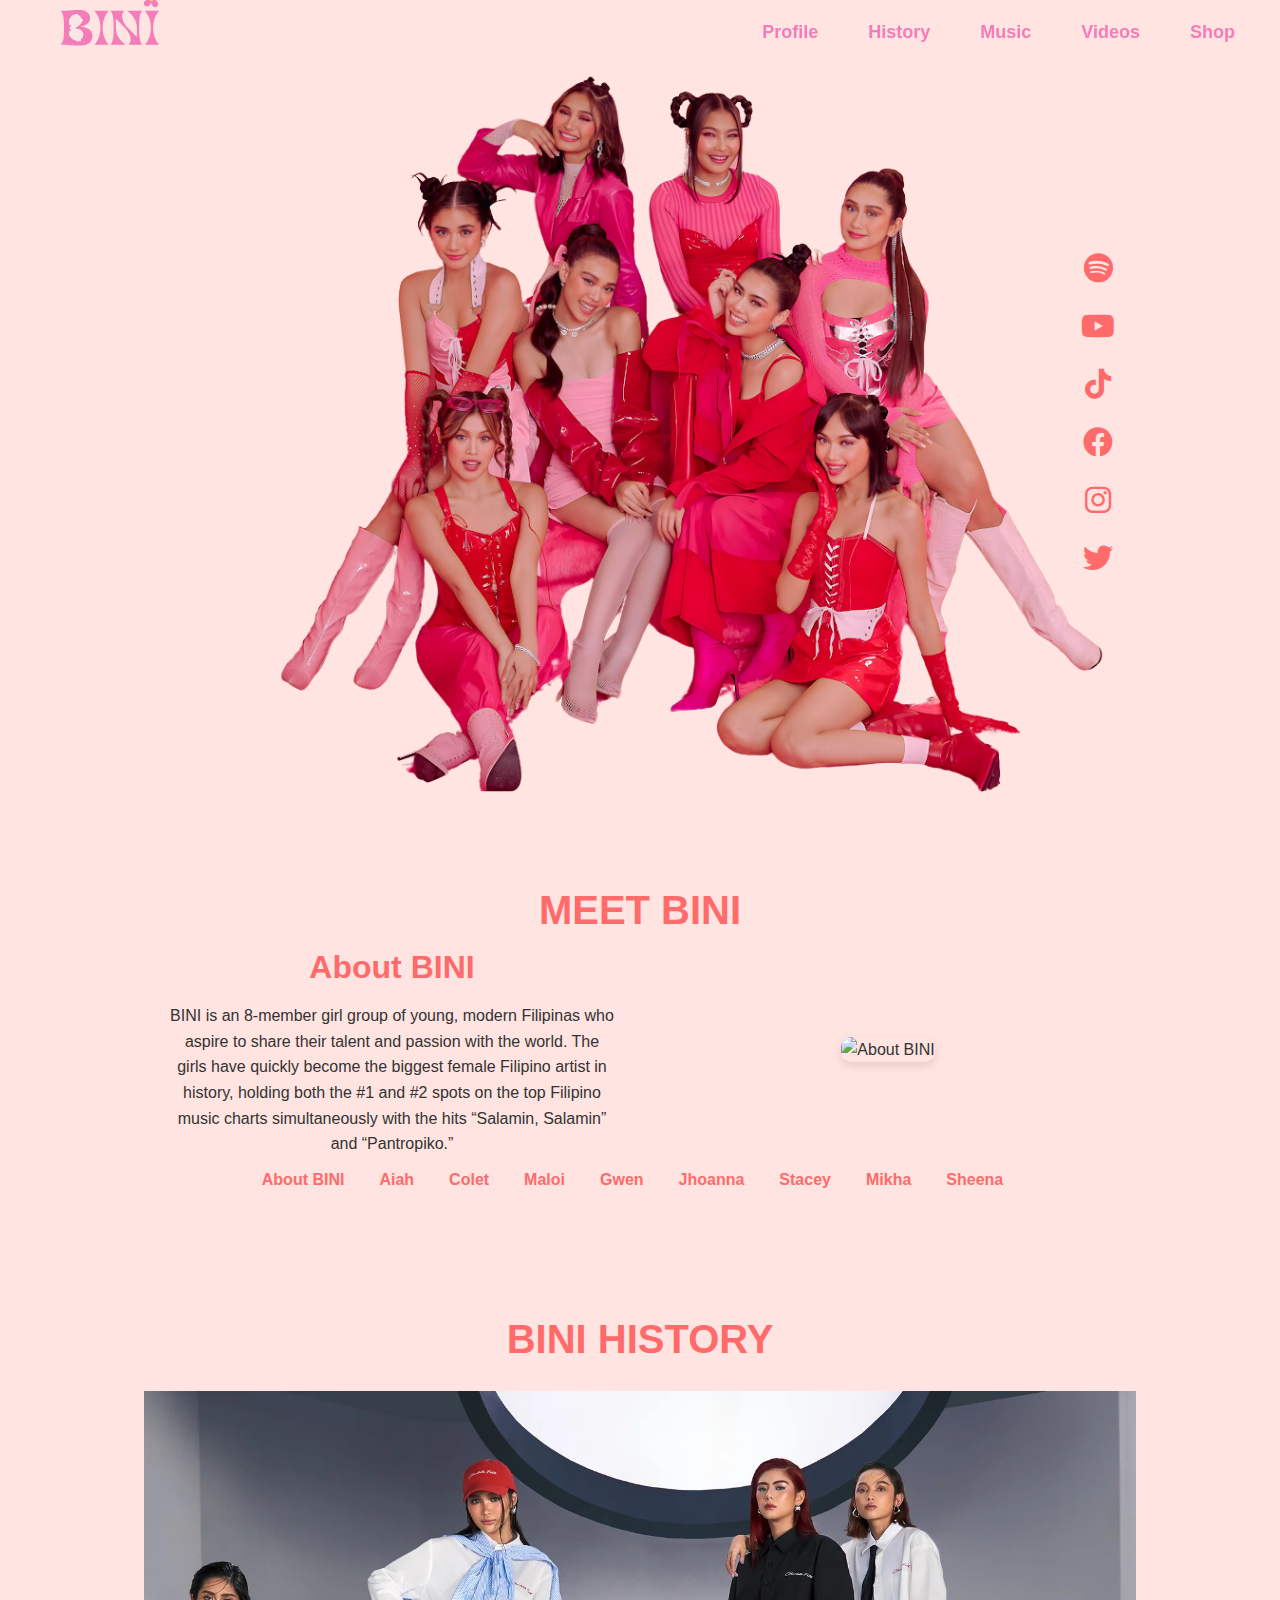
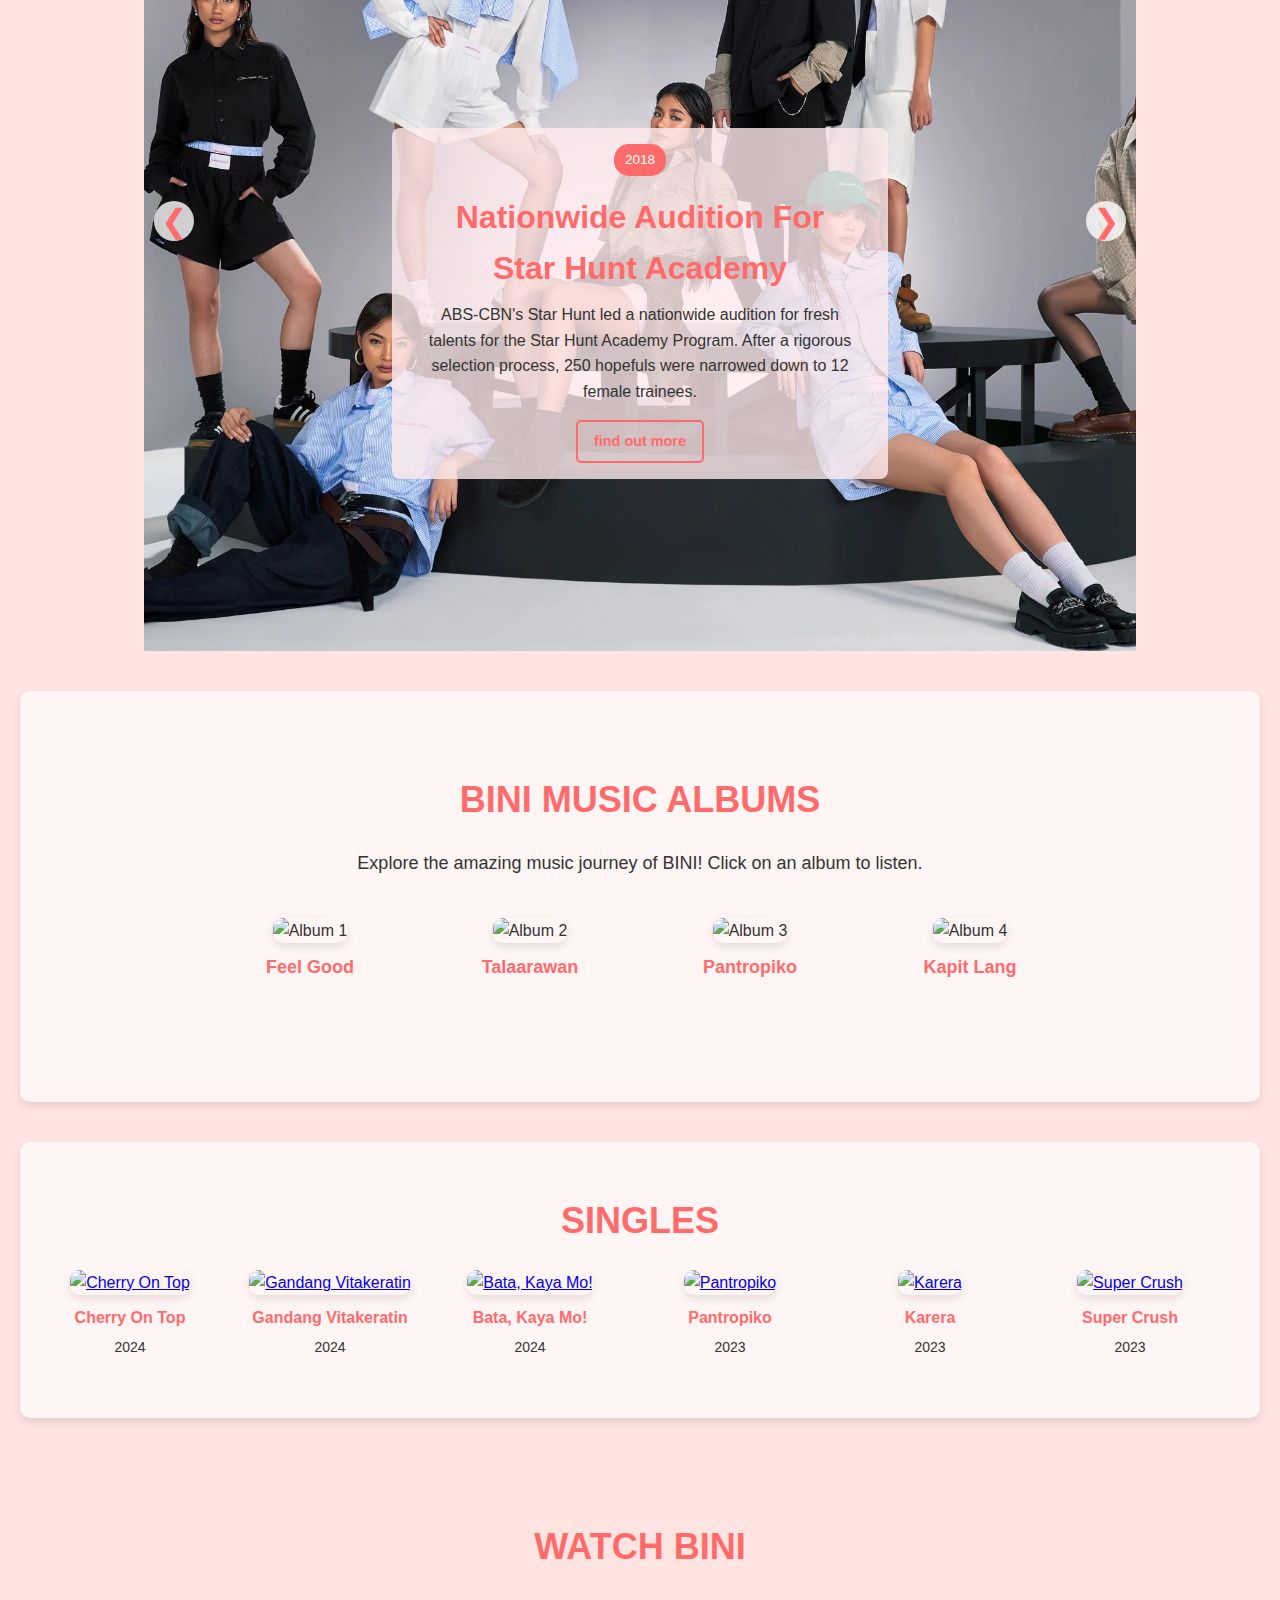
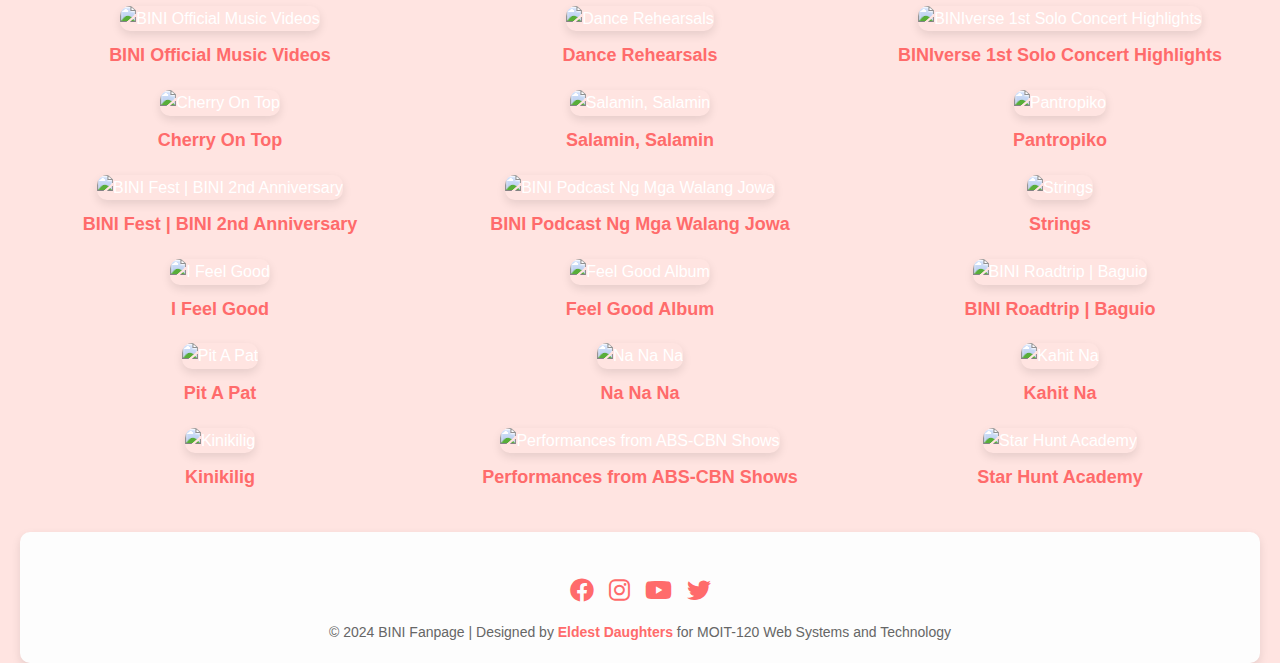
==== index.html @ 27300c8e "videos added back" ====
<!DOCTYPE html>
<html lang="en">
<head>
    <meta charset="UTF-8">
    <meta name="viewport" content="width=device-width, initial-scale=1.0">
    <title>BINI Fanpage</title>

    <!-- Links to stylesheets and icons -->
    <!--<link rel="stylesheet" href="https://stackpath.bootstrapcdn.com/bootstrap/4.3.1/css/bootstrap.min.css" integrity="sha384-ggOyR0iXCbMQv3Xipma34MD+dH/1fQ784/j6cY/iJTQUOhcWr7x9JvoRxT2MZw1T" crossorigin="anonymous">-->
    <link rel="stylesheet" href="css/album.css">
    <link rel="stylesheet" href="css/footer.css">
    <link rel="stylesheet" href="css/hero.css">
    <link rel="stylesheet" href="css/history.css">
    <link rel="stylesheet" href="css/member.css">
    <link rel="stylesheet" href="css/navbar.css">
    <link rel="stylesheet" href="css/singles.css">
    <link rel="stylesheet" href="css/style.css">
    <link rel="stylesheet" href="css/videos.css">
    <link rel="stylesheet" href="https://cdnjs.cloudflare.com/ajax/libs/font-awesome/6.0.0-beta3/css/all.min.css">
    <link href="https://fonts.googleapis.com/css2?family=Poppins:wght@300;400;600&display=swap" rel="stylesheet" />
    <link rel="icon" href="Images/Flower_Icon.svg" type="image/svg+xml">

</head>
<body>
    <header>
        <nav class="navbar navbar-expand-lg navbar-light fixed-top custom-navbar">
            <div class="container-fluid align-items-center justify-content-between">
                <a class="navbar-brand" href="#">
                    <img src="Images/BINI_Logo.svg" alt="BINI Logo" class="nav-logo">
                </a>
                <button class="navbar-toggler" type="button" data-bs-toggle="collapse" data-bs-target="#navbarNav" aria-controls="navbarNav" aria-expanded="false" aria-label="Toggle navigation">
                    <span class="navbar-toggler-icon"></span>
                </button>
                <div class="collapse navbar-collapse" id="navbarNav">
                    <ul class="navbar-nav mx-auto">
                        <li class="nav-item">
                            <a class="nav-link" href="#profile">Profile</a>
                        </li>
                        <li class="nav-item">
                          <a class="nav-link" href="#history">History</a>
                      </li>
                        <li class="nav-item">
                            <a class="nav-link" href="#music">Music</a>
                        </li>
                        <li class="nav-item">
                            <a class="nav-link" href="#watch-bini">Videos</a>
                        </li>
                        <li class="nav-item">
                            <a class="nav-link" href="https://store.abs-cbn.com/" target="_blank">Shop</a>
                        </li>
                    </ul>
                </div>
            </div>
        </nav>
    </header>
    
     <!-- Landing page with pictures and social media -->
    <div class="container-fluid hero bg-light text-center py-5">
    <div class="row align-items-center">
        <!-- Image Container -->
        <div class="col-12 col-md-6 mb-4 mb-md-0">
            <div class="image-container">
                <img src="Images/BINI_Group_Pic.svg" alt="BINI Group Image" class="img-fluid group-image" loading="lazy">
            </div>
        </div>

        <!-- Social Media Icons -->
        <div class="col-12 col-md-6">
            <div class="social-icons d-flex flex-wrap justify-content-center gap-3">
                <a href="https://open.spotify.com/artist/7tNO3vJC9zlHy2IJOx34ga" class="icon" target="_blank">
                    <i class="fab fa-spotify fs-3"></i>
                </a>
                <a href="https://www.youtube.com/channel/UCtOcDBKgyr-f50SgbMErFkQ" class="icon" target="_blank">
                    <i class="fab fa-youtube fs-3"></i>
                </a>
                <a href="https://www.tiktok.com/@bini_ph" class="icon" target="_blank">
                    <i class="fab fa-tiktok fs-3"></i>
                </a>
                <a href="https://www.facebook.com/BINIph.official/" class="icon" target="_blank">
                    <i class="fab fa-facebook fs-3"></i>
                </a>
                <a href="https://www.instagram.com/bini_ph" class="icon" target="_blank">
                    <i class="fab fa-instagram fs-3"></i>
                </a>
                <a href="https://x.com/BINI_ph" class="icon" target="_blank">
                    <i class="fab fa-twitter fs-3"></i>
                </a>
            </div>
        </div>
    </div>
</div>

<div class="section-box" id="profile">
  <div class="section-heading">
    MEET BINI</title>
  </div>
    <div class="carousel">
      <button class="carousel-arrow left-arrow" onclick="prevMember()">&#9664;</button>
      
      <!-- Left Section with Text Content for Each Member -->
      <div class="left">
        <div class="left-item active">
          <div class="title">About BINI</div>
          <div class="text">BINI is an 8-member girl group of young, modern Filipinas who aspire to share their talent and passion with the world. The girls have quickly become the biggest female Filipino artist in history,  holding both the #1 and #2 spots on the top Filipino music charts simultaneously with the hits “Salamin, Salamin” and “Pantropiko.”</div>
        </div>
        <div class="left-item">
          <div class="title">BINI AIAH</div>
          <div class="text">
            <strong>Full Name:</strong> Maraiah Queen Arceta<br>
            <strong>Date of Birth:</strong> January 27, 2001<br>
            <strong>Position:</strong> Main Rapper, Sub-Vocalist, Visual<br>
            <strong>Hometown:</strong> Lapu-Lapu City, Cebu<br>
            <strong>Zodiac Sign:</strong> Aquarius
          </div>
        </div>
        <div class="left-item">
          <div class="title">BINI COLET</div>
          <div class="text">
            <strong>Full Name:</strong> Ma. Nicolette Floresnos Vergara<br>
            <strong>Date of Birth:</strong> September 14, 2001<br>
            <strong>Position:</strong> Main Vocalist, Lead Dancer, Lead Rapper<br>
            <strong>Hometown:</strong> Tagbilaran City, Bohol<br>
            <strong>Zodiac Sign:</strong> Virgo
          </div>
        </div>
        <div class="left-item">
          <div class="title">BINI MALOI</div>
          <div class="text">
            <strong>Full Name:</strong> Mary Loi Yves Kipte Ricalde<br>
            <strong>Date of Birth:</strong> May 27, 2002<br>
            <strong>Position:</strong> Main Vocalist<br>
            <strong>Hometown:</strong> General Trias City, Cavite<br>
            <strong>Zodiac Sign:</strong> Gemini
          </div>
        </div>
        <div class="left-item">
          <div class="title">BINI GWEN</div>
          <div class="text">
            <strong>Full Name:</strong> Gweneth Llaguno Apuli<br>
            <strong>Date of Birth:</strong> June 19, 2003<br>
            <strong>Position:</strong> Lead Vocalist, Lead Rapper<br>
            <strong>Hometown:</strong> Daraga, Albay<br>
            <strong>Zodiac Sign:</strong> Gemini
          </div>
        </div>
        <div class="left-item">
          <div class="title">BINI JHOANNA</div>
          <div class="text">
            <strong>Full Name:</strong> Jhoanna Christine Burgos Robles<br>
            <strong>Date of Birth:</strong> January 26, 2004<br>
            <strong>Position:</strong> Leader, Lead Vocalist, Lead Rapper<br>
            <strong>Hometown:</strong> Calamba, Laguna<br>
            <strong>Zodiac Sign:</strong> Aquarius
          </div>
        </div>
        <div class="left-item">
          <div class="title">BINI STACEY</div>
          <div class="text">
            <strong>Full Name:</strong> Stacey Aubrey Casumpang Sevilleja<br>
            <strong>Date of Birth:</strong> July 13, 2003<br>
            <strong>Position:</strong> Main Rapper, Lead Dancer<br>
            <strong>Hometown:</strong> Bagbag, Nueva Vizcaya<br>
            <strong>Zodiac Sign:</strong> Cancer
          </div>
        </div>
        <div class="left-item">
          <div class="title">BINI MIKHA</div>
          <div class="text">
            <strong>Full Name:</strong> Mikhaela Janna Jimenea Lim<br>
            <strong>Date of Birth:</strong> November 8, 2003<br>
            <strong>Position:</strong> Main Rapper, Lead Dancer, Visual<br>
            <strong>Hometown:</strong> Cebu City<br>
            <strong>Zodiac Sign:</strong> Scorpio
          </div>
        </div>
        <div class="left-item">
          <div class="title">BINI SHEENA</div>
          <div class="text">
            <strong>Full Name:</strong> Sheena Mae Manuel Catacutan<br>
            <strong>Date of Birth:</strong> May 9, 2004<br>
            <strong>Position:</strong> Main Dancer, Youngest<br>
            <strong>Hometown:</strong> Santiago City, Isabela<br>
            <strong>Zodiac Sign:</strong> Taurus
          </div>
        </div>
      </div>

      <!-- Right Section with Image Content for Each Member -->
      <div class="right">
        <div class="item active"><img src="Images/bini_feel_good_album_cover.svg" alt="About BINI" loading="lazy"/></div>
        <div class="item"><img src="Images/Aiah.svg" alt="BINI Aiah" loading="lazy"/></div>
        <div class="item"><img src="Images/Colet.svg" alt="BINI Colet" loading="lazy"/></div>
        <div class="item"><img src="Images/Maloi.svg" alt="BINI Maloi" loading="lazy"/></div>
        <div class="item"><img src="Images/Gwen.svg" alt="BINI Gwen" loading="lazy"/></div>
        <div class="item"><img src="Images/Jhoanna.svg" alt="BINI Jhoanna" loading="lazy"/></div>
        <div class="item"><img src="Images/Stacey.svg" alt="BINI Stacey" loading="lazy"/></div>
        <div class="item"><img src="Images/Mikha.svg" alt="BINI Mikha" loading="lazy"/></div>
        <div class="item"><img src="Images/Sheena.svg" alt="BINI Sheena" loading="lazy"/></div>
      </div>
      
      <button class="carousel-arrow right-arrow" onclick="nextMember()">&#9654;</button>
    </div>

    <!-- Navigation Links for Quick Member Access -->
    <div class="member-links">
      <a href="#about-bini" onclick="showMember(0)">About BINI</a>
      <a href="#aiah" onclick="showMember(1)">Aiah</a>
      <a href="#colet" onclick="showMember(2)">Colet</a>
      <a href="#maloi" onclick="showMember(3)">Maloi</a>
      <a href="#gwen" onclick="showMember(4)">Gwen</a>
      <a href="#jhoanna" onclick="showMember(5)">Jhoanna</a>
      <a href="#stacey" onclick="showMember(6)">Stacey</a>
      <a href="#mikha" onclick="showMember(7)">Mikha</a>
      <a href="#sheena" onclick="showMember(8)">Sheena</a>
    </div>
  </div>



<section class="history-carousel" id="history">
    <h2 class="section-heading">BINI History</h2>
    <div class="carousel">
    <button class="carousel-arrow carousel-arrow--left" onclick="prevSlide()">&#10094;</button>
    <div class="slides">
      <!-- Event 1 -->
      <article class="main-post">
        <div class="main-post__image">
          <img src="Images/bini-full-charlotte-magazine.jpg" alt="Nationwide Audition For Star Hunt Academy" loading="lazy" />
        </div>
        <div class="main-post__content">
          <div class="main-post__tag-wrapper">
            <span class="main-post__tag">2018</span>
          </div>
          <h1 class="main-post__title">Nationwide Audition For Star Hunt Academy</h1>
          <p>ABS-CBN's Star Hunt led a nationwide audition for fresh talents for the Star Hunt Academy Program. After a rigorous selection process, 250 hopefuls were narrowed down to 12 female trainees.</p>
          <a class="main-post__link" href="https://www.abs-cbn.com/newsroom/news-releases/2018/8/19/star-hunt-follows-stories-and-journeys-of-filipi?lang=en" target="_blank">find out more</a>
        </div>
      </article>
      
      <!-- Event 2 -->
      <article class="main-post">
        <div class="main-post__image">
          <img src="Images/bini-full-black shirt-white bg.jfif" alt="Introduced As Star Hunt Academy Girl Trainees" loading="lazy" />
        </div>
        <div class="main-post__content">
          <div class="main-post__tag-wrapper">
            <span class="main-post__tag">August 2019</span>
          </div>
          <h1 class="main-post__title">Introduced As Star Hunt Academy Girl Trainees</h1>
          <p>BINI debuted with eight members selected from the initial Star Hunt Academy trainees.</p>
          <a class="main-post__link" href="https://x.com/starhuntacademy/status/1159717361361936384" target="_blank">find out more</a>
        </div>
      </article>
  
      <!-- Event 3 -->
      <article class="main-post">
        <div class="main-post__image">
          <img src="Images/bini-picture-6.jfif" alt="Training" loading="lazy" />
        </div>
        <div class="main-post__content">
          <div class="main-post__tag-wrapper">
            <span class="main-post__tag">August 2019 - October 2020</span>
          </div>
          <h1 class="main-post__title">Training</h1>
          <p>The girls underwent intensive training under Kitchy Molina and South Korean coaches from MU Doctor Academy.</p>
        </div>
      </article>
  
      <!-- Event 4 -->
      <article class="main-post">
        <div class="main-post__image">
          <img src="Images/bini-picture-12.jfif" alt="BINI Lineup Announced" loading="lazy" />
        </div>
        <div class="main-post__content">
          <div class="main-post__tag-wrapper">
            <span class="main-post__tag">October 22, 2020</span>
          </div>
          <h1 class="main-post__title">BINI Lineup Announced</h1>
          <p>Director Lauren Dyogi revealed the final BINI lineup, sharing their journey to the debut lineup.</p>
          <a class="main-post__link" href="https://www.cosmo.ph/entertainment/timeline-of-bini-rise-to-stardom-a6906-20240703-lfrm" target="_blank">find out more</a>
        </div>
      </article>
  
      <!-- Event 5 -->
      <article class="main-post">
        <div class="main-post__image">
          <img src="Images/bini-picture-9-baby-bini.png" alt="Pre-Debut Single 'Da Coconut Nut'" loading="lazy" />
        </div>
        <div class="main-post__content">
          <div class="main-post__tag-wrapper">
            <span class="main-post__tag">November 2020</span>
          </div>
          <h1 class="main-post__title">Pre-Debut Single "Da Coconut Nut"</h1>
          <p>BINI released "Da Coconut Nut" and had a live performance on "It's Showtime," signing with Star Magic shortly after.</p>
          <a class="main-post__link" href="https://www.youtube.com/watch?v=kTu-Vz95EvQ" target="_blank">find out more</a>
        </div>
      </article>
  
      <!-- Event 6 -->
      <article class="main-post">
        <div class="main-post__image">
          <img src="Images/bini-picture-4.jfif" alt="Official Debut Single 'Born To Win'" loading="lazy" />
        </div>
        <div class="main-post__content">
          <div class="main-post__tag-wrapper">
            <span class="main-post__tag">June 4, 2021</span>
          </div>
          <h1 class="main-post__title">Official Debut Single "Born To Win"</h1>
          <p>BINI released their debut single "Born to Win," making a bold entrance in Francis Libiran designs.</p>
          <a class="main-post__link" href="https://www.youtube.com/watch?v=lR1oFiwfB5M" target="_blank">find out more</a>
        </div>
      </article>
  
      <!-- Event 7 -->
      <article class="main-post">
        <div class="main-post__image">
          <img src="Images/bini-full-cherry-zoom-out.jfif" alt="'Pantropiko' and P-Pop Success" loading="lazy" />
        </div>
        <div class="main-post__content">
          <div class="main-post__tag-wrapper">
            <span class="main-post__tag">March 8, 2024</span>
          </div>
          <h1 class="main-post__title">"Pantropiko" and P-Pop Success</h1>
          <p>"Pantropiko" became a viral hit, reaching 3 million streams and positioning BINI as a leading P-Pop group.</p>
          <a class="main-post__link" href="https://www.cosmo.ph/entertainment/bini-p-pop-girl-group-a5322-20240307-lfrm2" target="_blank">find out more</a>
        </div>
      </article>
  
      <!-- Event 8 -->
      <article class="main-post">
        <div class="main-post__image">
          <img src="Images/bini-picture-8-penshoppe.png" alt="Brand Partnerships" loading="lazy" />
        </div>
        <div class="main-post__content">
          <div class="main-post__tag-wrapper">
            <span class="main-post__tag">2024</span>
          </div>
          <h1 class="main-post__title">Brand Partnerships</h1>
          <p>BINI became ambassadors for Samsung's Galaxy A series and collaborated with brands like Jollibee, Modess, Ponds, Puregold, Penshoppe, and Shopee.</p>
          <a class="main-post__link" href="https://youtu.be/vtYc6mUQC6o" target="_blank">find out more</a>
        </div>
      </article>
    </div>
    <button class="carousel-arrow carousel-arrow--right" onclick="nextSlide()">&#10095;</button>
  </div>


<!-- Music Frame Section -->
<section id="music" class="music-frame">
    <div class="music-header">
        <h2>BINI Music Albums</h2>
        <p>Explore the amazing music journey of BINI! Click on an album to listen.</p>
    </div>

    <!-- Albums Display -->
    <div class="album-gallery">
        <a href="https://open.spotify.com/album/7H64wogfyQUcRqFZFbMV9S?si=XBHKr5X7TJySt-esTs_ybQ" target="_blank">
            <img src="Images/bini_feel_good_album_cover.svg" alt="Album 1" class="album-cover" loading="lazy">
            <p>Feel Good</p>
        </a>
        <a href="https://open.spotify.com/album/2eT1XApzS0GmkJLMlCBdVv?si=ZTtovYEVQUGFD3GXL98uHQ" target="_blank">
            <img src="Images/bini_talaarawan_album_cover.svg" alt="Album 2" class="album-cover" loading="lazy">
            <p>Talaarawan</p>
        </a>
        <a href="https://open.spotify.com/album/3NYOeU6Uwj2FP1Zz1rWVz8?si=H5vYePagRoCsbacdtQFJMw" target="_blank">
            <img src="Images/bini_pantropiko_album_cover.svg" alt="Album 3" class="album-cover" loading="lazy">
            <p>Pantropiko</p>
        </a>
        <a href="https://open.spotify.com/album/43WZS9p6EJQDLpID0cTNRN?si=zwtNV3rxT1u8XaoWDcMekw" target="_blank">
            <img src="Images/bini_kapit_lang_album_cover.svg" alt="Album 4" class="album-cover" loading="lazy">
            <p>Kapit Lang</p>
        </a>
    </div>
</section>

<!-- Scrollable Singles Section -->
<section class="singles-frame">
    <h2>Singles</h2>
    <div class="singles-gallery">
        <div class="single">
            <a href="https://open.spotify.com/track/6EpoDm2IoOkTfcPkNwhf07?si=4b59a87fb43f46e5" target="_blank">
                <img src="Images/bini_cherry_on_top_single_cover.svg" alt="Cherry On Top" loading="lazy">
            </a>
            <p>Cherry On Top</p>
            <span>2024</span>
        </div>
        <div class="single">
            <a href="https://open.spotify.com/track/5tQvi25iQvL5Raxg4rkdEN?si=7d2f472af6114b3c" target="_blank">
                <img src="Images/bini_gandang_vitakeratin_single_cover.svg" alt="Gandang Vitakeratin" loading="lazy">
            </a>
            <p>Gandang Vitakeratin</p>
            <span>2024</span>
        </div>
        <div class="single">
            <a href="https://open.spotify.com/track/0pxEX9Q7eO5BcQQjoNRYz0?si=000cd3b6962f4c56" target="_blank">
                <img src="Images/bini_bata_kaya_mo_single_cover.svg" alt="Bata, Kaya Mo!" loading="lazy">
            </a>
            <p>Bata, Kaya Mo!</p>
            <span>2024</span>
        </div>
        <div class="single">
            <a href="https://open.spotify.com/track/6Csrqur3IfnVp0EtHskjMw?si=b9441f08ddcb4ca4" target="_blank">
                <img src="Images/bini_pantropiko_album_cover.svg" alt="Pantropiko" loading="lazy">
            </a>
            <p>Pantropiko</p>
            <span>2023</span>
        </div>
        <div class="single">
            <a href="https://open.spotify.com/track/6xfsvHFXr8GgRzaFAkmjAY?si=8283faf36d8a460a" target="_blank">
                <img src="Images/bini_karera_single_cover.svg" alt="Karera" loading="lazy">
            </a>
            <p>Karera</p>
            <span>2023</span>
        </div>
        <div class="single">
            <a href="https://open.spotify.com/track/56wTbR92GiVk86sH3KWR34?si=c93b435cd0a6427c" target="_blank">
                <img src="Images/bini_super_crush_single_cover.svg" alt="Super Crush" loading="lazy">
            </a>
            <p>Super Crush</p>
            <span>2023</span>
        </div>
        <div class="single">
            <a href="https://open.spotify.com/track/4ugPBlOXJtKOkOxQRQpUVE?si=02bd02c69c994a96" target="_blank">
                <img src="Images/bini_i_feel_good_single_cover.svg" alt="I Feel Good" loading="lazy">
            </a>
            <p>I Feel Good</p>
            <span>2022</span>
        </div>
        <div class="single">
            <a href="https://open.spotify.com/track/580EzR9sfqKVUTRGAcPzcN?si=f7ce7aae3d0c4426" target="_blank">
                <img src="Images/bini_made_for_all_single_cover.svg" alt="Made for All" loading="lazy">
            </a>
            <p>Made for All</p>
            <span>2022</span>
        </div>
        <div class="single">
            <a href="https://open.spotify.com/track/51hPr73ZZSP9Wfki09vyOI?si=3c9bccc3495f41ce" target="_blank">
                <img src="Images/bini_love_yourself_single_cover.svg" alt="Love Yourself" loading="lazy">
            </a>
            <p>Love Yourself</p>
            <span>2022</span>
        </div>
        <div class="single">
            <a href="https://open.spotify.com/track/5YV9UyeC3dMV4kuRiTMGJs?si=9d2978be50454bc1" target="_blank">
                <img src="Images/bini_lagi_single_cover.svg" alt="Lagi" loading="lazy">
            </a>
            <p>Lagi</p>
            <span>2022</span>
        </div>
        <div class="single">
            <a href="https://open.spotify.com/track/0oSyeQT1PrwyPreTBq2dDN?si=d9ee87784384477c" target="_blank">
                <img src="Images/bini_da_coconut_nut_single_cover.svg" alt="Da Coconut Nut" loading="lazy">
            </a>
            <p>Da Coconut Nut</p>
            <span>2022</span>
        </div>
        <div class="single">
            <a href="https://open.spotify.com/track/5ZzJXBVQCTolSrzUdPJduW?si=d485325c5b7a4744" target="_blank">
                <img src="Images/bini_born_to_win_single_cover.svg" alt="Born To Win" loading="lazy">
            </a>
            <p>Born To Win</p>
            <span>2022</span>
        </div>
        <div class="single">
            <a href="https://open.spotify.com/track/47FtbLmQPMVEGbmKTmNnbb?si=99db5261b5b04fcb" target="_blank">
                <img src="Images/bini_kapit_lang_single_cover.svg" alt="Kapit Lang" loading="lazy">
            </a>
            <p>Kapit Lang</p>
            <span>2022</span>
        </div>
        <div class="single">
            <a href="https://open.spotify.com/track/4XQV9Qs6N1sjfOq83IhILo?si=a2ea59d55e1b4c7b" target="_blank">
                <img src="Images/bini_golden_arrow_single_cover.svg" alt="Golden Arrow" loading="lazy">
            </a>
            <p>Golden Arrow</p>
            <span>2022</span>
        </div>
        <div class="single">
            <a href="https://open.spotify.com/track/5uo819IFkx2XeL5cLNhfsU?si=3e179dbeac104353" target="_blank">
                <img src="Images/bini_pit_a_pat_single_cover.svg" alt="Pit A Pat" loading="lazy">
            </a>
            <p>Pit A Pat</p>
            <span>2022</span>
        </div>
        <div class="single">
            <a href="https://open.spotify.com/track/4J20QVGtdAAOYMpb8iY2GG?si=af9aac66e96d44fc" target="_blank">
                <img src="Images/bini_strings_single_cover.svg" alt="Strings" loading="lazy">
            </a>
            <p>Strings</p>
            <span>2022</span>
        </div>
    </div>
</section>


<!-- Watch BINI Section -->
<section id="watch-bini" class="watch-bini">
  <h2>Watch BINI</h2>
  <div class="playlist-container">

      <!-- Video 1 -->
      <div class="playlist-item" data-src="https://www.youtube.com/embed/videoseries?list=PL3_2Aib0pKCD_HCc1li7gSSbRI24CaQdA">
          <img src="https://img.youtube.com/vi/someVideoId1/hqdefault.jpg" alt="BINI Official Music Videos" class="video-thumbnail">
          <p>BINI Official Music Videos</p>
      </div>

      <!-- Video 2 -->
      <div class="playlist-item" data-src="https://www.youtube.com/embed/videoseries?list=PL3_2Aib0pKCCD5kvPWN136vSJmH63xLmi">
          <img src="https://img.youtube.com/vi/someVideoId2/hqdefault.jpg" alt="Dance Rehearsals" class="video-thumbnail">
          <p>Dance Rehearsals</p>
      </div>

      <!-- Video 3 -->
      <div class="playlist-item" data-src="https://www.youtube.com/embed/videoseries?list=PL3_2Aib0pKCBmCmbOjghy-E70_LbpGUtv">
          <img src="https://img.youtube.com/vi/someVideoId3/hqdefault.jpg" alt="BINIverse 1st Solo Concert Highlights" class="video-thumbnail">
          <p>BINIverse 1st Solo Concert Highlights</p>
      </div>

      <!-- Video 4 -->
      <div class="playlist-item" data-src="https://www.youtube.com/embed/videoseries?list=PL3_2Aib0pKCCvp_dcNn2PcRmbzg5tp14l">
          <img src="https://img.youtube.com/vi/someVideoId4/hqdefault.jpg" alt="Cherry On Top" class="video-thumbnail">
          <p>Cherry On Top</p>
      </div>

      <!-- Video 5 -->
      <div class="playlist-item" data-src="https://www.youtube.com/embed/videoseries?list=PL3_2Aib0pKCAQ91z3VX-Zhfh4TM53xODe">
          <img src="https://img.youtube.com/vi/someVideoId5/hqdefault.jpg" alt="Salamin, Salamin" class="video-thumbnail">
          <p>Salamin, Salamin</p>
      </div>

      <!-- Video 6 -->
      <div class="playlist-item" data-src="https://www.youtube.com/embed/videoseries?list=PL3_2Aib0pKCB38lM6UlKhtFcA6ItQckje">
          <img src="https://img.youtube.com/vi/someVideoId6/hqdefault.jpg" alt="Pantropiko" class="video-thumbnail">
          <p>Pantropiko</p>
      </div>

      <!-- Video 7 -->
      <div class="playlist-item" data-src="https://www.youtube.com/embed/videoseries?list=PL3_2Aib0pKCAxDfSX1eGr9cOGs904I17V">
          <img src="https://img.youtube.com/vi/someVideoId7/hqdefault.jpg" alt="BINI Fest | BINI 2nd Anniversary" class="video-thumbnail">
          <p>BINI Fest | BINI 2nd Anniversary</p>
      </div>

      <!-- Video 8 -->
      <div class="playlist-item" data-src="https://www.youtube.com/embed/videoseries?list=PL3_2Aib0pKCD6hLgH8zHBYVUC-Z-8vffS">
          <img src="https://img.youtube.com/vi/someVideoId8/hqdefault.jpg" alt="BINI Podcast Ng Mga Walang Jowa" class="video-thumbnail">
          <p>BINI Podcast Ng Mga Walang Jowa</p>
      </div>

      <!-- Video 9 -->
      <div class="playlist-item" data-src="https://www.youtube.com/embed/videoseries?list=PL3_2Aib0pKCD14xWSSBZ2CGoAu0f_WSBV">
          <img src="https://img.youtube.com/vi/someVideoId9/hqdefault.jpg" alt="Strings" class="video-thumbnail">
          <p>Strings</p>
      </div>

      <!-- Video 10 -->
      <div class="playlist-item" data-src="https://www.youtube.com/embed/videoseries?list=PL3_2Aib0pKCCHowRX8v-uJ_MqKC_8Olhy">
          <img src="https://img.youtube.com/vi/someVideoId10/hqdefault.jpg" alt="I Feel Good" class="video-thumbnail">
          <p>I Feel Good</p>
      </div>

      <!-- Video 11 -->
      <div class="playlist-item" data-src="https://www.youtube.com/embed/videoseries?list=PL3_2Aib0pKCDMh2g06F-8a-NCUuH-J5SX">
          <img src="https://img.youtube.com/vi/someVideoId11/hqdefault.jpg" alt="Feel Good Album" class="video-thumbnail">
          <p>Feel Good Album</p>
      </div>

      <!-- Video 12 -->
      <div class="playlist-item" data-src="https://www.youtube.com/embed/videoseries?list=PL3_2Aib0pKCAYHXeZ4Qph2-ftz1U9c_0Q">
          <img src="https://img.youtube.com/vi/someVideoId12/hqdefault.jpg" alt="BINI Roadtrip | Baguio" class="video-thumbnail">
          <p>BINI Roadtrip | Baguio</p>
      </div>

      <!-- Video 13 -->
      <div class="playlist-item" data-src="https://www.youtube.com/embed/videoseries?list=PL3_2Aib0pKCC7hwP5TKIlzPf0HgmNYDvn">
          <img src="https://img.youtube.com/vi/someVideoId13/hqdefault.jpg" alt="Pit A Pat" class="video-thumbnail">
          <p>Pit A Pat</p>
      </div>

      <!-- Video 14 -->
      <div class="playlist-item" data-src="https://www.youtube.com/embed/videoseries?list=PL3_2Aib0pKCBsA-C73vTtUIpiKVxdluCs">
          <img src="https://img.youtube.com/vi/someVideoId14/hqdefault.jpg" alt="Na Na Na" class="video-thumbnail">
          <p>Na Na Na</p>
      </div>

      <!-- Video 15 -->
      <div class="playlist-item" data-src="https://www.youtube.com/embed/videoseries?list=PL3_2Aib0pKCAzgjxxhyfxtZUFN4bywUAg">
          <img src="https://img.youtube.com/vi/someVideoId15/hqdefault.jpg" alt="Kahit Na" class="video-thumbnail">
          <p>Kahit Na</p>
      </div>

      <!-- Video 16 -->
      <div class="playlist-item" data-src="https://www.youtube.com/embed/videoseries?list=PL3_2Aib0pKCCS9NnNpnmsLrHOlwhYSJ3v">
          <img src="https://img.youtube.com/vi/someVideoId16/hqdefault.jpg" alt="Kinikilig" class="video-thumbnail">
          <p>Kinikilig</p>
      </div>

      <!-- Video 17 -->
      <div class="playlist-item" data-src="https://www.youtube.com/embed/videoseries?list=PL3_2Aib0pKCAvXfS0HAJFKmzDdqxJD3xu">
          <img src="https://img.youtube.com/vi/someVideoId17/hqdefault.jpg" alt="Performances from ABS-CBN Shows" class="video-thumbnail">
          <p>Performances from ABS-CBN Shows</p>
      </div>

      <!-- Video 18 -->
      <div class="playlist-item" data-src="https://www.youtube.com/embed/videoseries?list=PL3_2Aib0pKCAm5Hhydo_hbLG3LsnFTH2t">
          <img src="https://img.youtube.com/vi/someVideoId18/hqdefault.jpg" alt="Star Hunt Academy" class="video-thumbnail">
          <p>Star Hunt Academy</p>
      </div>

  </div>
</section>



<!-- Footer Section -->
<footer>
    <div class="footer-content">
    </div>
    <ul class="footer-socials">
        <li><a href="https://www.facebook.com/BINIph.official/" target="_blank"><i class="fab fa-facebook"></i></a></li>
        <li><a href="https://www.instagram.com/bini_ph" target="_blank"><i class="fab fa-instagram"></i></a></li>
        <li><a href="https://www.youtube.com/channel/UCtOcDBKgyr-f50SgbMErFkQ" target="_blank"><i class="fab fa-youtube"></i></a></li>
        <li><a href="https://x.com/BINI_ph" target="_blank"><i class="fab fa-twitter"></i></a></li>
    </ul>
    <div class="footer-bottom">
        <p>&copy; 2024 BINI Fanpage | Designed by <strong>Eldest Daughters</strong> for MOIT-120 Web Systems and Technology</p>
    </div>
</footer>

    <!-- Java Script !! -->
    <script src="/js/navbar.js"></script>
    <script src="/js/carousel.js"></script>
    <script src="/js/timeline.js"></script>
    <script src="/js/hide-social-icons.js"></script>
    <script src="/js/videos.js"></script>
    <script src="https://cdn.jsdelivr.net/npm/bootstrap@5.3.0/dist/js/bootstrap.bundle.min.js" integrity="sha384-..."></script>
    <script src="https://cdnjs.cloudflare.com/ajax/libs/gsap/3.9.1/gsap.min.js"></script>
    <script src="https://cdn.jsdelivr.net/npm/@popperjs/core@2.11.6/dist/umd/popper.min.js"></script>
    <script src="https://code.jquery.com/jquery-3.3.1.slim.min.js" integrity="sha384-q8i/X+965DzO0rT7abK41JStQIAqVgRVzpbzo5smXKp4YfRvH+8abtTE1Pi6jizo" crossorigin="anonymous"></script>
    <script src="https://cdn.jsdelivr.net/npm/popper.js@1.14.7/dist/umd/popper.min.js" integrity="sha384-UO2eT0CpHqdSJQ6hJty5KVphtPhzWj9WO1clHTMGa3JDZwrnQq4sF86dIHNDz0W1" crossorigin="anonymous"></script>
    <script src="https://cdn.jsdelivr.net/npm/bootstrap@4.3.1/dist/js/bootstrap.min.js" integrity="sha384-JjSmVgyd0p3pXB1rRibZUAYoIIy6OrQ6VrjIEaFf/nJGzIxFDsf4x0xIM+B07jRM" crossorigin="anonymous"></script>
</body>
</html>
---- css/album.css ----
/* Music Frame Section */

.music-frame {
    padding: 50px 20px;
    background-color: #fff5f5;
    border-radius: 10px;
    text-align: center;
    margin-top: 40px;
    box-shadow: 0 4px 10px rgba(0, 0, 0, 0.1);
}

.music-frame h1 {
    font-size: 36px;
    color: #ff6b6b;
    margin-bottom: 20px;
}

.music-frame p {
    font-size: 18px;
    color: #333;
    margin-bottom: 40px;
}

#music {
  padding-top: 80px; /* Adjust the padding value as needed */
}



/* Album Gallery */
.album-gallery {
    display: flex;
    justify-content: center;
    flex-wrap: wrap;
    gap: 20px;
    margin-bottom: 30px;
}

.album-gallery a {
    text-decoration: none;
    color: #333;
    width: 200px;
}

.album-gallery img {
    width: 200px;
    height: 200px;
    object-fit: cover;
    border-radius: 10px;
    box-shadow: 0 4px 10px rgba(0, 0, 0, 0.1);
    transition: transform 0.3s ease, box-shadow 0.3s ease;
}

.album-gallery img:hover {
    transform: scale(1.05);
    box-shadow: 0 6px 15px rgba(0, 0, 0, 0.2);
}

.album-gallery p {
    margin-top: 10px;
    font-size: 18px;
    font-weight: bold;
    color: #ff6b6b;
}

/* Arrow Button */
.arrow-button {
    margin-top: 20px;
    display: flex;
    justify-content: center;
}

.arrow-button a {
    text-decoration: none;
    color: #ff6b6b;
    font-size: 40px;
    transition: color 0.3s ease;
}

.arrow-button a:hover {
    color: #ff9a9e;
}

/* Singles Frame Section */
.singles-frame {
    padding: 50px 20px;
    background-color: #fff5f5;
    border-radius: 10px;
    text-align: center;
    margin-top: 40px;
    box-shadow: 0 4px 10px rgba(0, 0, 0, 0.1);
}

.singles-frame h2 {
    font-size: 36px;
    color: #ff6b6b;
    margin-bottom: 20px;
}
---- css/footer.css ----
/* Footer*/
/* Footer Styling */
footer {
    background-color: #fdfdfd;
    padding: 20px 50px;
    border-radius: 10px;
    margin-top: 40px;
    box-shadow: 0 4px 10px rgba(0, 0, 0, 0.1);
    display: flex;
    justify-content: center; /* Center content horizontally */
    align-items: center;
    flex-wrap: wrap;
}

/* Footer content */
.footer-content {
    flex-basis: 100%; /* Full width */
    text-align: center; /* Center text content */
    margin-bottom: 20px; /* Add some space below content */
}

/* Social media icons centered */
.footer-socials {
    list-style: none; 
    display: flex;
    justify-content: center; /* Center the icons */
    gap: 15px;
    padding-left: 0; 
    margin: 0; 
}

.footer-socials li {
    display: inline;
}

.footer-socials a {
    color: #ff6b6b;
    font-size: 24px;
    transition: color 0.3s ease;
}

.footer-socials a:hover {
    color: #ff9999;
}

/* Footer bottom section */
.footer-bottom {
    flex-basis: 100%;
    text-align: center;
    padding-top: 10px;
    font-size: 14px;
    color: #666;
}

.footer-bottom strong {
    color: #ff6b6b;
}

/* Responsive Design for footer */
@media (max-width: 768px) {
    footer {
        flex-direction: column;
        align-items: center;
    }

    .footer-content, .footer-socials {
        flex-basis: 100%;
        text-align: center;
    }

    .footer-socials {
        margin-top: 10px;
    }
}


/* Responsive Design for footer */
@media (max-width: 768px) {
    footer {
        flex-direction: column;
    }

    .footer-content, .footer-socials {
        flex-basis: 100%;
        text-align: center;
    }

    .footer-socials {
        justify-content: center; /* Center icons on mobile */
        margin-top: 10px;
    }
}
---- css/hero.css ----
/* Hero Section */
.hero {
    text-align: center;
    margin: 0; 
    position: relative;
    border: none; 
    padding: 0; 
    background: transparent;
    box-shadow: none; 
    overflow: hidden; 
    height: 100%; /* Make the hero section take full height of the viewport */
    margin-bottom: 50px;
    align-items: center; /* Center the image vertically */
    justify-content: center; /* Center the image horizontally */
}

.image-container {
    width: 100%;
    display: flex;
    justify-content: center; /* Center the image */
    align-items: center; /* Vertically center the image if needed */
    margin: 0;
}

/* Adjust the group image positioning */
.group-image {
    width: 100%;
    height: auto;
    max-width: 1200px; /* Optional: Limit the max width if needed */
    margin: 0 auto;
    border-radius: 20px;
}

/* Social Icons - Vertical Positioning for Large Screens */
.social-icons {
    position: absolute;
    top: 50%;
    right: 10px;
    transform: translateY(-50%);
    display: flex;
    flex-direction: column;
    gap: 10px;
}

/* Social Icons Styles */
.social-icons .icon {
    text-decoration: none;
    color: #ff6b6b;
    font-size: 30px;
    transition: color 0.3s ease;
}

.social-icons .icon:hover {
    color: #ff9999;
}

/* Responsive Adjustments */
@media (max-width: 768px) {
    .hero {
        margin-top: 60px; /* Add space after the navigation bar */
    }

    .group-image {
        margin-top: 20px; /* Adjust image spacing after the navigation bar */
    }

    .hero {
        height: auto; /* Allow the hero section to fit content on smaller screens */
        padding-bottom: 20px;
    }

    /* Make Social Icons Horizontal for Smaller Screens */
    .social-icons {
        position: static;
        margin-top: 20px;
        transform: none;
        flex-direction: row;
        justify-content: center;
    }

    /* Reduce Icon Size on Smaller Screens */
    .social-icons .icon {
        font-size: 24px;
        margin: 0 5px;
    }

    /* Hide Social Icons When Scrolling Past Landing Page */
    .social-icons.hide-on-scroll {
        display: none;
    }
}
---- css/history.css ----
/* BINI History Timeline */
/* General styling for the body */
*,
*::before,
*::after {
  box-sizing: border-box;
}

body {
  margin: 0;
  padding: 0;
  font-family: "Poppins", sans-serif;
  overflow-x: hidden;
}
#history {
  padding-top: 40px; 
}

/* Section and carousel container */
.history-carousel {
  position: relative;
  width: 100%;
  height: 100vh;
  color: #fff;
  margin-top: 50px;
  background-color: #ffe4e1; /* Soft pink background */
}

.carousel {
  position: relative;
  width: 100%;
  height: 100%;
  overflow: hidden;
}

/* Section heading */
.section-heading {
  margin-top: 20px; /* Adjust as needed */
  font-size: 2.5rem;
  font-weight: bold;
  color: #ff6b6b; /* Main pink color for text */
  text-align: center;
  text-transform: uppercase;
  z-index: 3;
}

/* Slide container */
.slides {
  display: flex;
  height: 100%;
  transition: transform 0.5s ease;
}

/* Individual slide */
.main-post {
  min-width: 100%;
  height: 100%;
  position: relative;
  display: flex;
  align-items: center;
  justify-content: center;
  color: #fff;
}

.main-post__image {
  width: 100%;
  height: 100%;
}

.main-post__image img {
  width: 100%;
  height: 100%;
  object-fit: cover;
}

/* Content overlay on top of the image */
.main-post__content {
  position: absolute;
  bottom: 20%;
  left: 50%;
  transform: translateX(-50%);
  background: rgba(255, 235, 238, 0.8); /* Light pink overlay */
  padding: 1rem 2rem;
  border-radius: 8px;
  text-align: center;
  max-width: 90%;
}

.main-post__tag-wrapper {
  margin-bottom: 0.5rem;
}

.main-post__tag {
  display: inline-block;
  background: #ff6b6b; /* Main pink for tag background */
  color: #fff;
  padding: 0.3rem 0.7rem;
  font-size: 0.85rem;
  border-radius: 15px;
}

.main-post__title {
  font-size: 2rem;
  font-weight: 700;
  margin: 1rem 0 0.5rem;
  color: #ff6b6b; /* Main pink for title */
}

.main-post__content p {
  color: #333; /* Darker text color for readability */
  font-size: 1rem;
  margin-bottom: 1rem;
  line-height: 1.6;
}

.main-post__link {
  display: inline-block;
  color: #ff6b6b; /* Pink border and text */
  text-decoration: none;
  font-weight: bold;
  font-size: 0.9rem;
  padding: 0.5rem 1rem;
  border: 2px solid #ff6b6b;
  border-radius: 5px;
  transition: background 0.3s ease, color 0.3s ease;
}

.main-post__link:hover {
  background: #ff6b6b; /* Pink background on hover */
  color: #fff; /* White text on hover */
}

/* Scrollbar styling (for better aesthetics, if needed) */
.slides::-webkit-scrollbar {
  height: 8px;
}

.slides::-webkit-scrollbar-thumb {
  background: #ff6b6b; /* Main pink scrollbar */
  border-radius: 10px;
}

.slides::-webkit-scrollbar-track {
  background: #f1f1f1;
}

/* Arrow styles */
.carousel-arrow {
  position: absolute;
  top: 50%;
  transform: translateY(-50%);
  font-size: 2rem;
  color: #fff;
  background: rgba(255, 107, 107, 0.7); /* Transparent pink for arrows */
  border: none;
  padding: 0.5rem;
  cursor: pointer;
  z-index: 2;
  width: 40px;
  height: 40px;
  display: flex;
  align-items: center;
  justify-content: center;
  transition: background 0.3s ease;
}

.carousel-arrow:hover {
  background: #ff6b6b; /* Solid pink on hover */
}

.carousel-arrow--left {
  left: 10px;
}

.carousel-arrow--right {
  right: 10px;
}
---- css/member.css ----
/* General styling */
body {
    font-family: 'Poppins', sans-serif;
    background: #ffe4e1;
    margin: 0;
    display: flex;
    flex-direction: column;
    align-items: center;
  }

  .section {
    margin-top: 50px; /* Adjust value for desired spacing */
  }

  #profile {
    padding-top: 100px; /* Adjust the padding value as needed */
    margin-top: -100px; /* This prevents the navbar from overlapping the section content */
}

  
  .center {
    width: 100%;
    text-align: center;
    padding: 20px;
  }
  
  /* Title styling */
  .top {
    font-size: 2.5rem;
    color: #ff6b6b;
    padding: 20px;
    margin-bottom: 30px;
    font-weight: bold;
  }

   
  /* Carousel container for desktop */
  .carousel {
    display: flex;
    justify-content: center;
    align-items: center;
    position: relative;
    width: 80%;
    max-width: 1300px;
    margin: 0 auto;
  }
  
  /* Left and Right Sections */
  .left, .right {
    flex: 1;
    display: flex;
    flex-direction: column;
    align-items: center;
  }
  
  /* Left item (text content for each member) */
  .left-item, .item {
    display: none;
    flex-direction: column;
    align-items: center;
  }
  
  /* Active state for showing current content */
  .left-item.active, .item.active {
    display: flex;
  }
  
  /* Title and description styles within left section */
  .title {
    font-size: 2rem;
    color: #ff6b6b;
    margin-bottom: 10px;
    font-weight: bold;
  }
  
  .text {
    font-size: 1rem;
    color: #333;
    text-align: center;
    max-width: 90%;
    line-height: 1.6;
  }
  
  /* Right section image styling */
  .right .item img {
    width: 100%;
    max-width: 350px;
    border-radius: 10px;
    box-shadow: 0 4px 10px rgba(0, 0, 0, 0.1);
    transition: transform 0.3s ease-in-out;
  }
  
  .right .item img:hover {
    transform: scale(1.05);
  }
  
  /* Navigation arrows for desktop */
  .carousel-arrow {
    font-size: 2rem;
    color: #ff6b6b;
    background: rgba(255, 255, 255, 0.8);
    border: none;
    padding: 10px;
    border-radius: 50%;
    cursor: pointer;
    transition: background 0.3s ease;
    position: absolute;
  }
  
  .carousel-arrow:hover {
    background: #ff6b6b;
    color: #fff;
  }
  
  .left-arrow {
    left: -40px;
  }
  
  .right-arrow {
    right: -40px;
  }
  
  /* Member links (navigation links for each member) */
  .member-links {
    margin-top: 100px;
    display: flex;
    justify-content: center;
    gap: 10px;
    width: 100%;
    max-width: 800px;
    margin: 0 auto;
  }
  
  .member-links a {
    color: #ff6b6b;
    font-weight: bold;
    text-decoration: none;
    font-size: 1rem;
    padding: 10px 20px 5px 5px;
    border-radius: 5px;
    transition: background 0.3s ease, color 0.3s ease;
  }
  
  .member-links a:hover {
    background: #ff6b6b;
    color: #fff;
  }
  
  /* Responsive adjustments */
  @media (max-width: 768px) {
    /* Centered mobile view */
    .center {
      padding: 10px;
      width: 100%;
    }
    
    /* Image styling for mobile */
    .item img {
      width: 90%;
      max-width: 400px;
      border-radius: 10px;
      box-shadow: 0 4px 10px rgba(0, 0, 0, 0.1);
    }
  
    /* Title and text sizing for mobile */
    .title {
      font-size: 1.8rem;
      margin-top: 10px;
    }
  
    .text {
      font-size: 1rem;
      text-align: center;
      line-height: 1.6;
      padding: 0 20px;
      max-width: 100%;
    }
  
    .member-links {
      display: grid;
      grid-template-columns: repeat(3, 1fr);
      gap: 10px;
      margin-top: 20px;
      width: 100%;
      max-width: 800px;
      margin: 0 auto;
    }
  
    .member-links a {
      padding: 10px 5px; /* Smaller padding */
      text-align: center;
      box-sizing: border-box;
    }
    }

  
  /* Slide-in animation from left */
  @keyframes slideInLeft {
    from {
      transform: translateX(-50px);
      opacity: 0;
    }
    to {
      transform: translateX(0);
      opacity: 1;
    }
  }
  
  .slide-in-left {
    animation: slideInLeft 0.5s ease forwards;
  }
  
  /* Scale-in animation */
  @keyframes scaleIn {
    from {
      transform: scale(0.9);
      opacity: 0;
    }
    to {
      transform: scale(1);
      opacity: 1;
    }
  }
  
  .scale-in {
    animation: scaleIn 0.5s ease forwards;
  }
  
  /* Fade-in animation */
  @keyframes fadeIn {
    from {
      opacity: 0;
    }
    to {
      opacity: 1;
    }
  }
  
  .fade-in {
    animation: fadeIn 0.5s ease forwards;
  }
  
  /* Additional style for BINI title */
  .bini-title {
    color: #ff6b6b;
    font-weight: bold;
  }
---- css/navbar.css ----
/* Header and Navbar Styling */
header {
    position: fixed;
    top: 0;
    left: 0;
    right: 0;
    z-index: 1000;
    background-color: transparent; /* Fully transparent initially */
    transition: background-color 0.3s ease; /* Smooth transition for background color change */
}

header.scrolled {
    background-color: rgba(255, 154, 157, 0.5); /* Background appears when scrolled, 50% opacity */
}

.custom-navbar {
    padding: 0 30px; /* Added horizontal padding for left and right margins */
    height: 65px; /* Explicit height for better control */
}

.navbar-brand {
    margin: 0; /* Reset any unnecessary margins */
    display: flex;
    align-items: center; /* Ensure logo is centered vertically */
    padding-top: 0; /* Remove padding to improve alignment */
}

.nav-logo {
    width: 130px; /* Larger logo size for better visibility */
    height: auto;
}

/* Container Styling */
.container-fluid {
    display: flex;
    align-items: center; /* Vertically align all items */
    justify-content: space-between;
    height: 100%; /* Make sure container fills the height of navbar */
    padding: 0 15px; /* Add padding to ensure items are not too close to edges */
}

/* Navigation Links Styling (Initial State) */
.navbar-nav {
    list-style: none;
    display: flex;
    gap: 50px; /* Increased spacing between links for a minimal look */
    margin: 0;
    align-items: center; /* Align items vertically */
    margin-left: auto; /* Move all selectable menu items to the right */
}

.navbar-nav .nav-link {
    color: #f47cb9; /* Updated color for initial link state */
    font-size: 18px; /* Larger font size for readability */
    text-decoration: none;
    transition: color 0.3s ease;
    white-space: nowrap; /* Prevent links from wrapping to new lines */
    line-height: 1; /* Reduce line height to eliminate extra height */
    padding: 5px 0; /* Padding for better vertical alignment */
    position: relative; /* To position the underline effect */
    font-weight: 600; /* Bold weight to make it stand out */
}

/* Navigation Links Styling (Scrolled State) */
header.scrolled .nav-link {
    color: #ffffff; /* White color for better contrast after scrolling */
}

.navbar-nav .nav-link:hover {
    color: #ff6b6b; /* Highlight color on hover */
}

/* Underline Effect for Navigation Links */
.navbar-nav .nav-link::before {
    content: '';
    display: block;
    height: 3px;
    background-color: #ff5b5b; /* Darker pink for the underline effect */
    position: absolute;
    top: 100%; /* Position underline below the text */
    width: 0;
    transition: width 250ms ease-in-out;
}

.navbar-nav .nav-link:hover::before {
    width: 100%; /* Full width underline on hover */
}

/* Navbar Toggler (for Hamburger Menu) */
.navbar-toggler {
    border: none;
}

/* Media Queries for Responsiveness */
@media (max-width: 768px) {
    .container-fluid {
        display: flex;
        align-items: center; /* Vertically align all items */
        justify-content: flex-start; /* Ensure alignment to the left */
        height: 100%; /* Make sure container fills the height of navbar */
        padding: 0; /* Remove default padding */
    }

    .navbar-brand {
        margin: 0; /* Remove all margins */
        padding: 0; /* Remove any additional padding */
        padding-right: 20px; /* Add some spacing between logo and nav links */
    }

    .nav-logo {
        width: 80px; /* Adjust logo size for better alignment on smaller screens */
    }

    .navbar-nav {
        margin-left: 0; /* Remove margin to allow items to align directly next to the logo */
        gap: 15px; /* Reduce spacing between links on smaller screens */
    }

    .navbar-nav .nav-link {
        font-size: 16px; /* Adjust link font size for smaller screens */
    }
}
---- css/singles.css ----
/* Singles Gallery: Horizontal Scroll */
.singles-gallery {
    display: flex;
    gap: 20px;
    overflow-x: auto;
    scroll-behavior: smooth;
    white-space: nowrap;
    padding-bottom: 10px;
}

.singles-gallery::-webkit-scrollbar {
    height: 10px;
}

.singles-gallery::-webkit-scrollbar-thumb {
    background-color: #ff6b6b;
    border-radius: 10px;
}

#watch-bini {
    padding-top: 80px; 
}

/* Each Single */
.single {
    display: inline-block;
    flex: 0 0 auto;
    width: 180px;
    text-align: center;
}

.single img {
    width: 100%;
    height: auto;
    border-radius: 10px;
    box-shadow: 0 4px 10px rgba(0, 0, 0, 0.1);
    transition: transform 0.3s ease, box-shadow 0.3s ease;
}

.single img:hover {
    transform: scale(1.05);
    box-shadow: 0 6px 15px rgba(0, 0, 0, 0.2);
}

.single p {
    margin-top: 10px;
    font-size: 16px;
    font-weight: bold;
    color: #ff6b6b;
}

.single span {
    display: block;
    margin-top: 5px;
    font-size: 14px;
    color: #333;
}

/* Responsive Design */
@media (max-width: 768px) {
    .single {
        width: 150px;
    }

    .singles-gallery {
        gap: 15px;
    }
}
---- css/style.css ----
/* General Reset and Body Styling */
* {
    margin: 0;
    padding: 0;
    box-sizing: border-box;
}

html {
    scroll-behavior: smooth;
}

/* Pink color and styling to all h2 elements */
h2 {
    font-size: 36px;
    color: #ff6b6b; 
    margin-bottom: 20px; 
    text-align: center; 
    text-transform: uppercase; 
}


/* Cursor */
html {
    cursor: url('data:image/svg+xml,<svg xmlns="http://www.w3.org/2000/svg" width="36" height="48" viewBox="0 0 24 24"><path fill="%23FFF" stroke="%23FF6B6B" stroke-width="2" stroke-linejoin="round" d="M12 8S9.75 5 7 5a4.5 4.5 0 0 0-4.5 4.5C2.5 14.5 12 20 12 20s9.5-5.5 9.5-10.5A4.5 4.5 0 0 0 17 5c-2.75 0-5 3-5 3Z"></path></svg>'), auto;
  }

/* Override hand cursor for links, buttons, and other clickable elements on hover */
a:hover, button:hover, .custom-pointer-element:hover {
    cursor: url('data:image/svg+xml,<svg xmlns="http://www.w3.org/2000/svg" width="36" height="48" viewBox="0 0 24 24"><path fill="%23FFF" stroke="%23FF6B6B" stroke-width="2" stroke-linejoin="round" d="M10 11V8.99c0-.88.59-1.64 1.44-1.86h.05A1.99 1.99 0 0 1 14 9.05V12v-2c0-.88.6-1.65 1.46-1.87h.05A1.98 1.98 0 0 1 18 10.06V13v-1.94a2 2 0 0 1 1.51-1.94h0A2 2 0 0 1 22 11.06V14c0 .6-.08 1.27-.21 1.97a7.96 7.96 0 0 1-7.55 6.48 54.98 54.98 0 0 1-4.48 0 7.96 7.96 0 0 1-7.55-6.48C2.08 15.27 2 14.59 2 14v-1.49c0-1.11.9-2.01 2.01-2.01h0a2 2 0 0 1 2.01 2.03l-.01.97v-10c0-1.1.9-2 2-2h0a2 2 0 0 1 2 2V11Z"></path></svg>'), auto;
}

  
body {
    font-family: "Poppins" , sans-serif;
    background-color: #ffe4e1;
    color: #333;
    line-height: 1.6;
    padding: 20px;
}


/* Responsive Design for Smaller Screens */
@media (max-width: 768px) {
    .container {
        flex-direction: column;
        gap: 20px;
    }

    .profile-list,
    .profile-info {
        flex-basis: 100%;
    }



    .history-section {
        padding-left: 20px;
    }
 
    .timeline-item {
        width: 100%;
        text-align: left;
        padding-left: 50px;
    }

    .timeline-item:nth-child(odd) {
        left: 0;
        text-align: left;
        padding-left: 50px;
    }

    .timeline-item:nth-child(even) {
        left: 0;
        text-align: left;
        padding-left: 50px;
    }

    /* Responsive Design for Music Frame */
@media (max-width: 768px) {
    .album-gallery {
        flex-direction: column;
        gap: 30px;
    }
    
    .album-gallery a {
        width: 100%;
    }
}
}
---- css/videos.css ----
/* General styling for the body */
body {
    font-family: Arial, sans-serif;
    background-color: #ffe4e1;
    color: #333;
    margin: 0;
    padding: 20px;
}

/* Styling for the Watch BINI section */
.watch-bini {
    margin: 20px 0;
    text-align: center;
}

/* Section title styling (updated to target h2 to match the HTML) */
.watch-bini h2 {
    color: #ff6b6b;
    font-size: 36px;
    margin-bottom: 30px;
    text-transform: uppercase; /* Make the title uppercase for emphasis */
}

/* Playlist container grid layout */
.playlist-container {
    display: grid;
    grid-template-columns: repeat(auto-fit, minmax(300px, 1fr)); /* Responsive grid with a minimum width of 300px */
    gap: 20px;
    justify-items: center; /* Center each playlist item */
}

/* Individual playlist item styling */
.playlist-item {
    width: 100%;
    max-width: 350px; /* Maximum width to keep a balanced layout */
    text-align: center; /* Center the text inside */
    cursor: pointer; /* Adds a pointer cursor to indicate clickable elements */
}

/* Styling for video thumbnails (specifically target the img within playlist-item) */
.playlist-item img {
    width: 100%;
    height: auto;
    border-radius: 10px;
    box-shadow: 0 4px 10px rgba(0, 0, 0, 0.1); /* Subtle shadow effect */
    transition: transform 0.3s; /* Add smooth scaling effect */
}

.playlist-item img:hover {
    transform: scale(1.05); /* Slightly scale the thumbnail on hover */
}

/* Styling for the dynamically created iframes */
iframe {
    width: 100%;
    height: 200px;
    border: none;
    border-radius: 10px;
    box-shadow: 0 4px 10px rgba(0, 0, 0, 0.1); /* Subtle shadow effect */
}

/* Styling for playlist descriptions */
.playlist-item p {
    margin-top: 10px;
    font-size: 18px;
    font-weight: bold;
    color: #ff6b6b; /* Match with the theme colors */
}

/* Responsive behavior for smaller screens */
@media (max-width: 768px) {
    /* When the screen is smaller, stack the playlist items vertically */
    .playlist-container {
        grid-template-columns: 1fr; /* One column on smaller screens */
    }
}
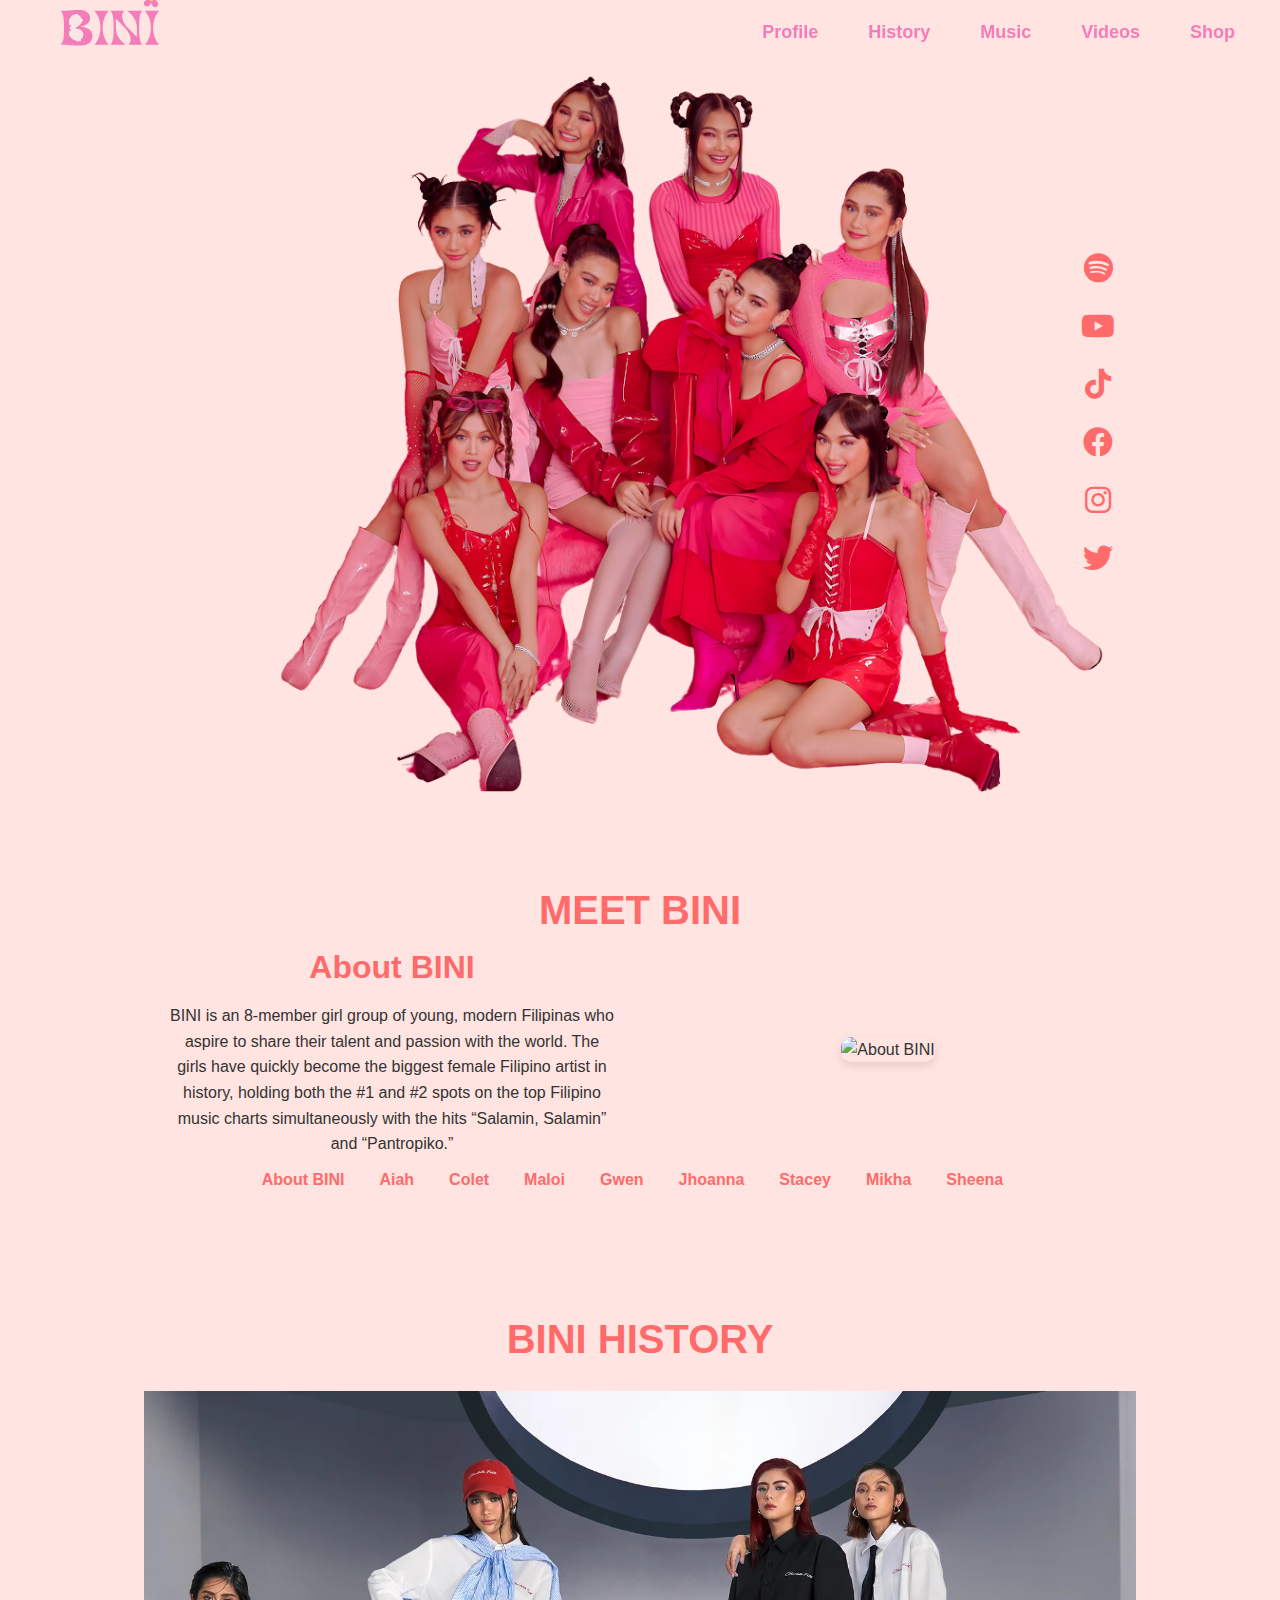
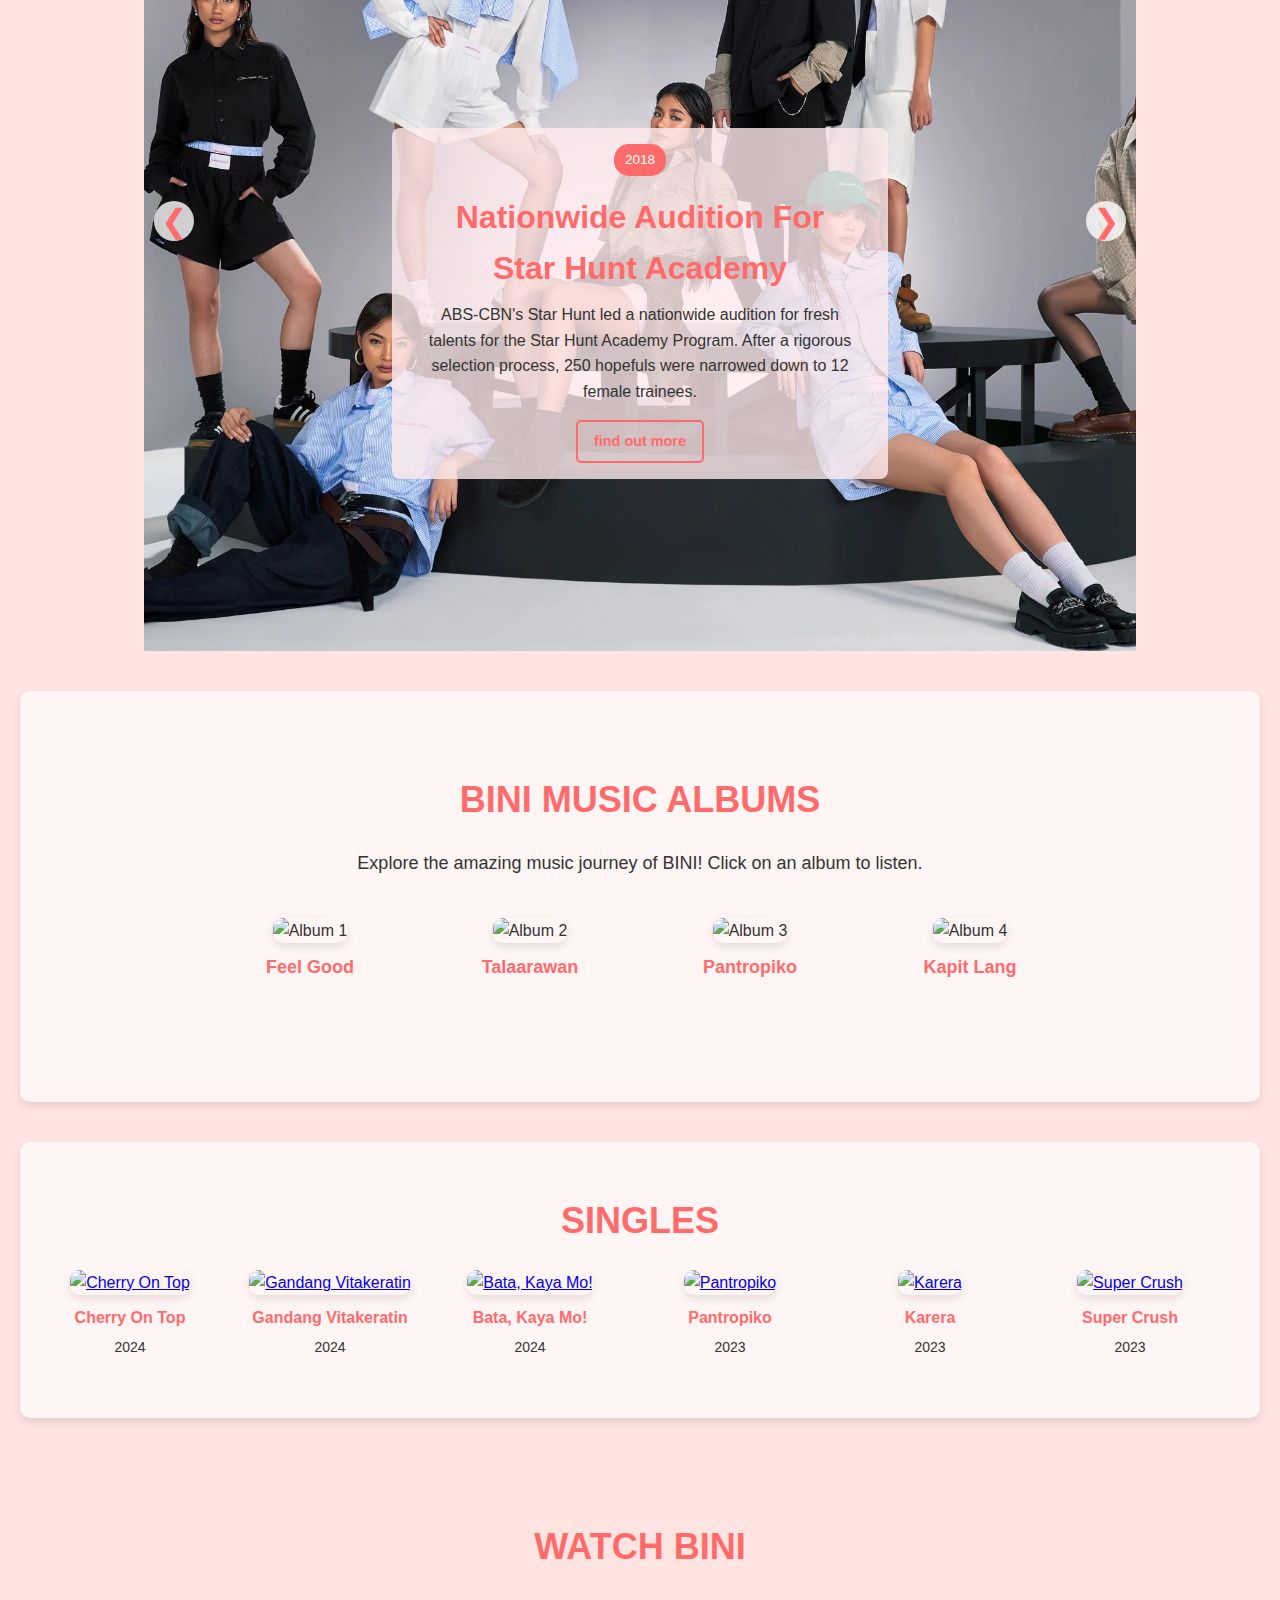
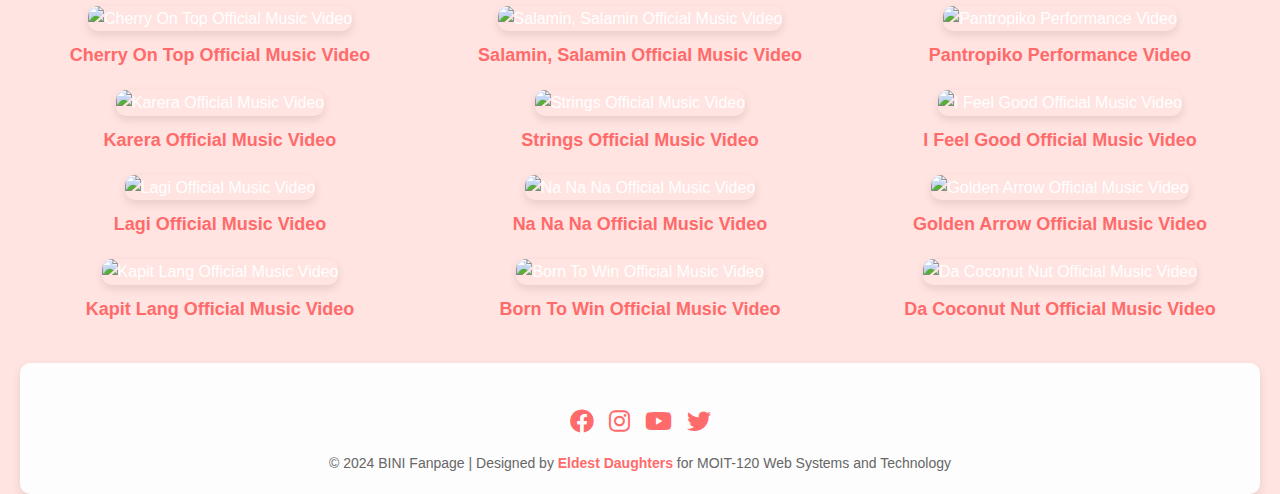
==== commit 6a5a7bdd: "added yt" ====
--- a/index.html
+++ b/index.html
@@ -499,116 +499,79 @@
   <div class="playlist-container">
 
       <!-- Video 1 -->
-      <div class="playlist-item" data-src="https://www.youtube.com/embed/videoseries?list=PL3_2Aib0pKCD_HCc1li7gSSbRI24CaQdA">
-          <img src="https://img.youtube.com/vi/someVideoId1/hqdefault.jpg" alt="BINI Official Music Videos" class="video-thumbnail">
-          <p>BINI Official Music Videos</p>
+      <div class="playlist-item" data-src="https://youtu.be/wufUX5P2Ds8?si=4L3yxID6C3E4Akr4">
+          <img src="https://img.youtube.com/vi/wufUX5P2Ds8/hqdefault.jpg" alt="Cherry On Top Official Music Video" class="video-thumbnail">
+          <p>Cherry On Top Official Music Video</p>
       </div>
 
       <!-- Video 2 -->
-      <div class="playlist-item" data-src="https://www.youtube.com/embed/videoseries?list=PL3_2Aib0pKCCD5kvPWN136vSJmH63xLmi">
-          <img src="https://img.youtube.com/vi/someVideoId2/hqdefault.jpg" alt="Dance Rehearsals" class="video-thumbnail">
-          <p>Dance Rehearsals</p>
+      <div class="playlist-item" data-src="https://youtu.be/J1Ip2sC_lss?si=EBJabiw-k9Cb2Goh">
+          <img src="https://img.youtube.com/vi/J1Ip2sC_lss/hqdefault.jpg" alt="Salamin, Salamin Official Music Video" class="video-thumbnail">
+          <p>Salamin, Salamin Official Music Video</p>
       </div>
 
       <!-- Video 3 -->
-      <div class="playlist-item" data-src="https://www.youtube.com/embed/videoseries?list=PL3_2Aib0pKCBmCmbOjghy-E70_LbpGUtv">
-          <img src="https://img.youtube.com/vi/someVideoId3/hqdefault.jpg" alt="BINIverse 1st Solo Concert Highlights" class="video-thumbnail">
-          <p>BINIverse 1st Solo Concert Highlights</p>
+      <div class="playlist-item" data-src="https://youtu.be/Zx31bB2vMns?si=l3KJrlBXlWlbE2po">
+          <img src="https://img.youtube.com/vi/Zx31bB2vMns/hqdefault.jpg" alt="Pantropiko Performance Video" class="video-thumbnail">
+          <p>Pantropiko Performance Video</p>
       </div>
 
       <!-- Video 4 -->
-      <div class="playlist-item" data-src="https://www.youtube.com/embed/videoseries?list=PL3_2Aib0pKCCvp_dcNn2PcRmbzg5tp14l">
-          <img src="https://img.youtube.com/vi/someVideoId4/hqdefault.jpg" alt="Cherry On Top" class="video-thumbnail">
-          <p>Cherry On Top</p>
+      <div class="playlist-item" data-src="https://youtu.be/QNV2DmBxChQ?si=G4x4EpNRJpVPdFbX">
+          <img src="https://img.youtube.com/vi/QNV2DmBxChQ/hqdefault.jpg" alt="Karera Official Music Video" class="video-thumbnail">
+          <p>Karera Official Music Video</p>
       </div>
 
       <!-- Video 5 -->
-      <div class="playlist-item" data-src="https://www.youtube.com/embed/videoseries?list=PL3_2Aib0pKCAQ91z3VX-Zhfh4TM53xODe">
-          <img src="https://img.youtube.com/vi/someVideoId5/hqdefault.jpg" alt="Salamin, Salamin" class="video-thumbnail">
-          <p>Salamin, Salamin</p>
+      <div class="playlist-item" data-src="https://youtu.be/OGBS-8IsPJ0?si=4Ek5MTaMlPoaXWHr">
+          <img src="https://img.youtube.com/vi/OGBS-8IsPJ0/hqdefault.jpg" alt="Strings Official Music Video" class="video-thumbnail">
+          <p>Strings Official Music Video</p>
       </div>
 
       <!-- Video 6 -->
-      <div class="playlist-item" data-src="https://www.youtube.com/embed/videoseries?list=PL3_2Aib0pKCB38lM6UlKhtFcA6ItQckje">
-          <img src="https://img.youtube.com/vi/someVideoId6/hqdefault.jpg" alt="Pantropiko" class="video-thumbnail">
-          <p>Pantropiko</p>
+      <div class="playlist-item" data-src="https://youtu.be/UMogVGvhs7U?si=nazsfU5dBwDyuOs3">
+          <img src="https://img.youtube.com/vi/UMogVGvhs7U/hqdefault.jpg" alt="I Feel Good Official Music Video" class="video-thumbnail">
+          <p>I Feel Good Official Music Video</p>
       </div>
 
       <!-- Video 7 -->
-      <div class="playlist-item" data-src="https://www.youtube.com/embed/videoseries?list=PL3_2Aib0pKCAxDfSX1eGr9cOGs904I17V">
-          <img src="https://img.youtube.com/vi/someVideoId7/hqdefault.jpg" alt="BINI Fest | BINI 2nd Anniversary" class="video-thumbnail">
-          <p>BINI Fest | BINI 2nd Anniversary</p>
+      <div class="playlist-item" data-src="https://youtu.be/KyndoXN4_ns?si=8Bra4LflH22lR0FA">
+          <img src="https://img.youtube.com/vi/KyndoXN4_ns/hqdefault.jpg" alt="Lagi Official Music Video" class="video-thumbnail">
+          <p>Lagi Official Music Video</p>
       </div>
 
       <!-- Video 8 -->
-      <div class="playlist-item" data-src="https://www.youtube.com/embed/videoseries?list=PL3_2Aib0pKCD6hLgH8zHBYVUC-Z-8vffS">
-          <img src="https://img.youtube.com/vi/someVideoId8/hqdefault.jpg" alt="BINI Podcast Ng Mga Walang Jowa" class="video-thumbnail">
-          <p>BINI Podcast Ng Mga Walang Jowa</p>
+      <div class="playlist-item" data-src="https://youtu.be/wJ6GCeSR4ss?si=nswOH7VDTUNtpSVl">
+          <img src="https://img.youtube.com/vi/wJ6GCeSR4ss/hqdefault.jpg" alt="Na Na Na Official Music Video" class="video-thumbnail">
+          <p>Na Na Na Official Music Video</p>
       </div>
 
       <!-- Video 9 -->
-      <div class="playlist-item" data-src="https://www.youtube.com/embed/videoseries?list=PL3_2Aib0pKCD14xWSSBZ2CGoAu0f_WSBV">
-          <img src="https://img.youtube.com/vi/someVideoId9/hqdefault.jpg" alt="Strings" class="video-thumbnail">
-          <p>Strings</p>
+      <div class="playlist-item" data-src="https://youtu.be/beaF9FnJ1IA?si=dErdqMUh2k3d5AtC">
+          <img src="https://img.youtube.com/vi/beaF9FnJ1IA/hqdefault.jpg" alt="Golden Arrow Official Music Video" class="video-thumbnail">
+          <p>Golden Arrow Official Music Video</p>
       </div>
 
       <!-- Video 10 -->
-      <div class="playlist-item" data-src="https://www.youtube.com/embed/videoseries?list=PL3_2Aib0pKCCHowRX8v-uJ_MqKC_8Olhy">
-          <img src="https://img.youtube.com/vi/someVideoId10/hqdefault.jpg" alt="I Feel Good" class="video-thumbnail">
-          <p>I Feel Good</p>
+      <div class="playlist-item" data-src="https://youtu.be/vBshRG9UqyM?si=7g_J78XjhXMdt24a">
+          <img src="https://img.youtube.com/vi/vBshRG9UqyM/hqdefault.jpg" alt="Kapit Lang Official Music Video" class="video-thumbnail">
+          <p>Kapit Lang Official Music Video</p>
       </div>
 
       <!-- Video 11 -->
-      <div class="playlist-item" data-src="https://www.youtube.com/embed/videoseries?list=PL3_2Aib0pKCDMh2g06F-8a-NCUuH-J5SX">
-          <img src="https://img.youtube.com/vi/someVideoId11/hqdefault.jpg" alt="Feel Good Album" class="video-thumbnail">
-          <p>Feel Good Album</p>
+      <div class="playlist-item" data-src="https://youtu.be/cUMH4XhQTGI?si=JgDqv2GjaEIpef3E">
+          <img src="https://img.youtube.com/vi/cUMH4XhQTGI/hqdefault.jpg" alt="Born To Win Official Music Video" class="video-thumbnail">
+          <p>Born To Win Official Music Video</p>
       </div>
 
       <!-- Video 12 -->
-      <div class="playlist-item" data-src="https://www.youtube.com/embed/videoseries?list=PL3_2Aib0pKCAYHXeZ4Qph2-ftz1U9c_0Q">
-          <img src="https://img.youtube.com/vi/someVideoId12/hqdefault.jpg" alt="BINI Roadtrip | Baguio" class="video-thumbnail">
-          <p>BINI Roadtrip | Baguio</p>
-      </div>
-
-      <!-- Video 13 -->
-      <div class="playlist-item" data-src="https://www.youtube.com/embed/videoseries?list=PL3_2Aib0pKCC7hwP5TKIlzPf0HgmNYDvn">
-          <img src="https://img.youtube.com/vi/someVideoId13/hqdefault.jpg" alt="Pit A Pat" class="video-thumbnail">
-          <p>Pit A Pat</p>
-      </div>
-
-      <!-- Video 14 -->
-      <div class="playlist-item" data-src="https://www.youtube.com/embed/videoseries?list=PL3_2Aib0pKCBsA-C73vTtUIpiKVxdluCs">
-          <img src="https://img.youtube.com/vi/someVideoId14/hqdefault.jpg" alt="Na Na Na" class="video-thumbnail">
-          <p>Na Na Na</p>
-      </div>
-
-      <!-- Video 15 -->
-      <div class="playlist-item" data-src="https://www.youtube.com/embed/videoseries?list=PL3_2Aib0pKCAzgjxxhyfxtZUFN4bywUAg">
-          <img src="https://img.youtube.com/vi/someVideoId15/hqdefault.jpg" alt="Kahit Na" class="video-thumbnail">
-          <p>Kahit Na</p>
-      </div>
-
-      <!-- Video 16 -->
-      <div class="playlist-item" data-src="https://www.youtube.com/embed/videoseries?list=PL3_2Aib0pKCCS9NnNpnmsLrHOlwhYSJ3v">
-          <img src="https://img.youtube.com/vi/someVideoId16/hqdefault.jpg" alt="Kinikilig" class="video-thumbnail">
-          <p>Kinikilig</p>
-      </div>
-
-      <!-- Video 17 -->
-      <div class="playlist-item" data-src="https://www.youtube.com/embed/videoseries?list=PL3_2Aib0pKCAvXfS0HAJFKmzDdqxJD3xu">
-          <img src="https://img.youtube.com/vi/someVideoId17/hqdefault.jpg" alt="Performances from ABS-CBN Shows" class="video-thumbnail">
-          <p>Performances from ABS-CBN Shows</p>
-      </div>
-
-      <!-- Video 18 -->
-      <div class="playlist-item" data-src="https://www.youtube.com/embed/videoseries?list=PL3_2Aib0pKCAm5Hhydo_hbLG3LsnFTH2t">
-          <img src="https://img.youtube.com/vi/someVideoId18/hqdefault.jpg" alt="Star Hunt Academy" class="video-thumbnail">
-          <p>Star Hunt Academy</p>
+      <div class="playlist-item" data-src="https://youtu.be/eZfeW9WDwmA?si=6oWBipRrrgA_CWi3">
+          <img src="https://img.youtube.com/vi/eZfeW9WDwmA/hqdefault.jpg" alt="Da Coconut Nut Official Music Video" class="video-thumbnail">
+          <p>Da Coconut Nut Official Music Video</p>
       </div>
 
   </div>
 </section>
-
 
 
 <!-- Footer Section -->
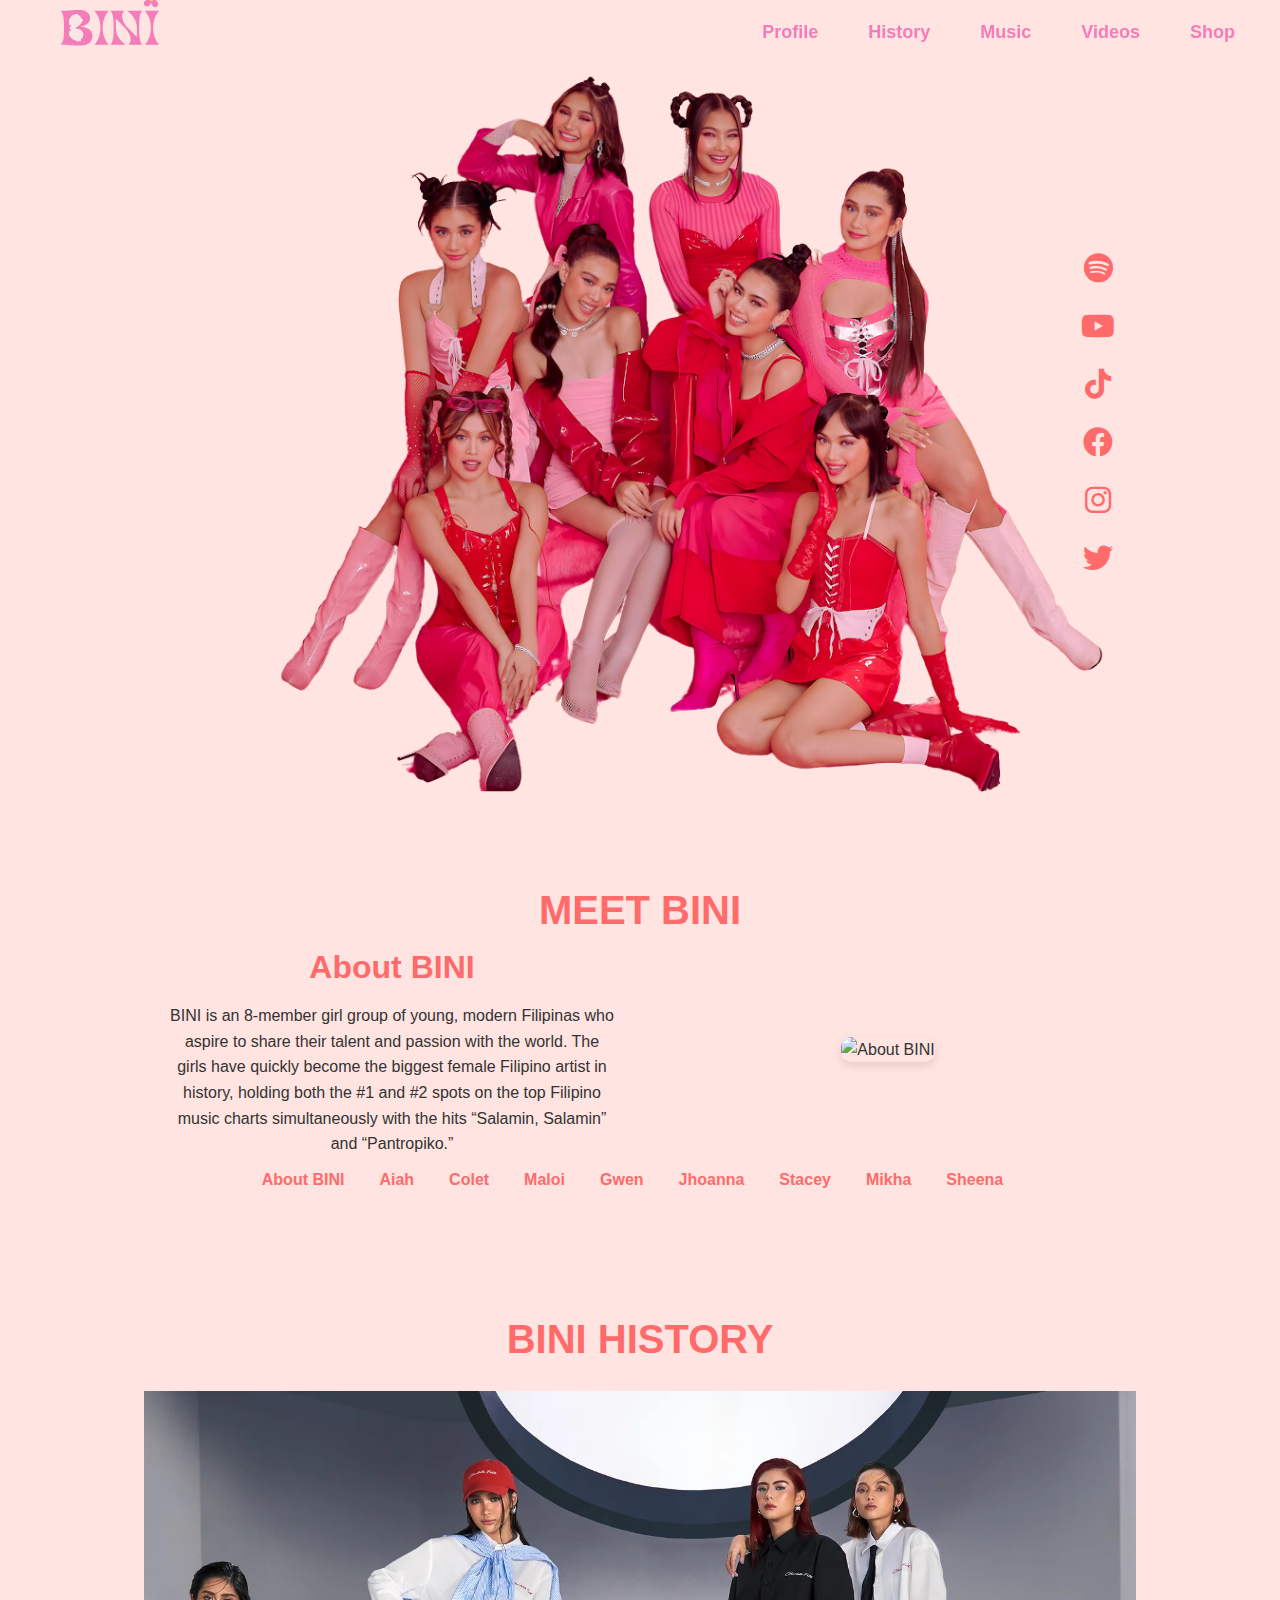
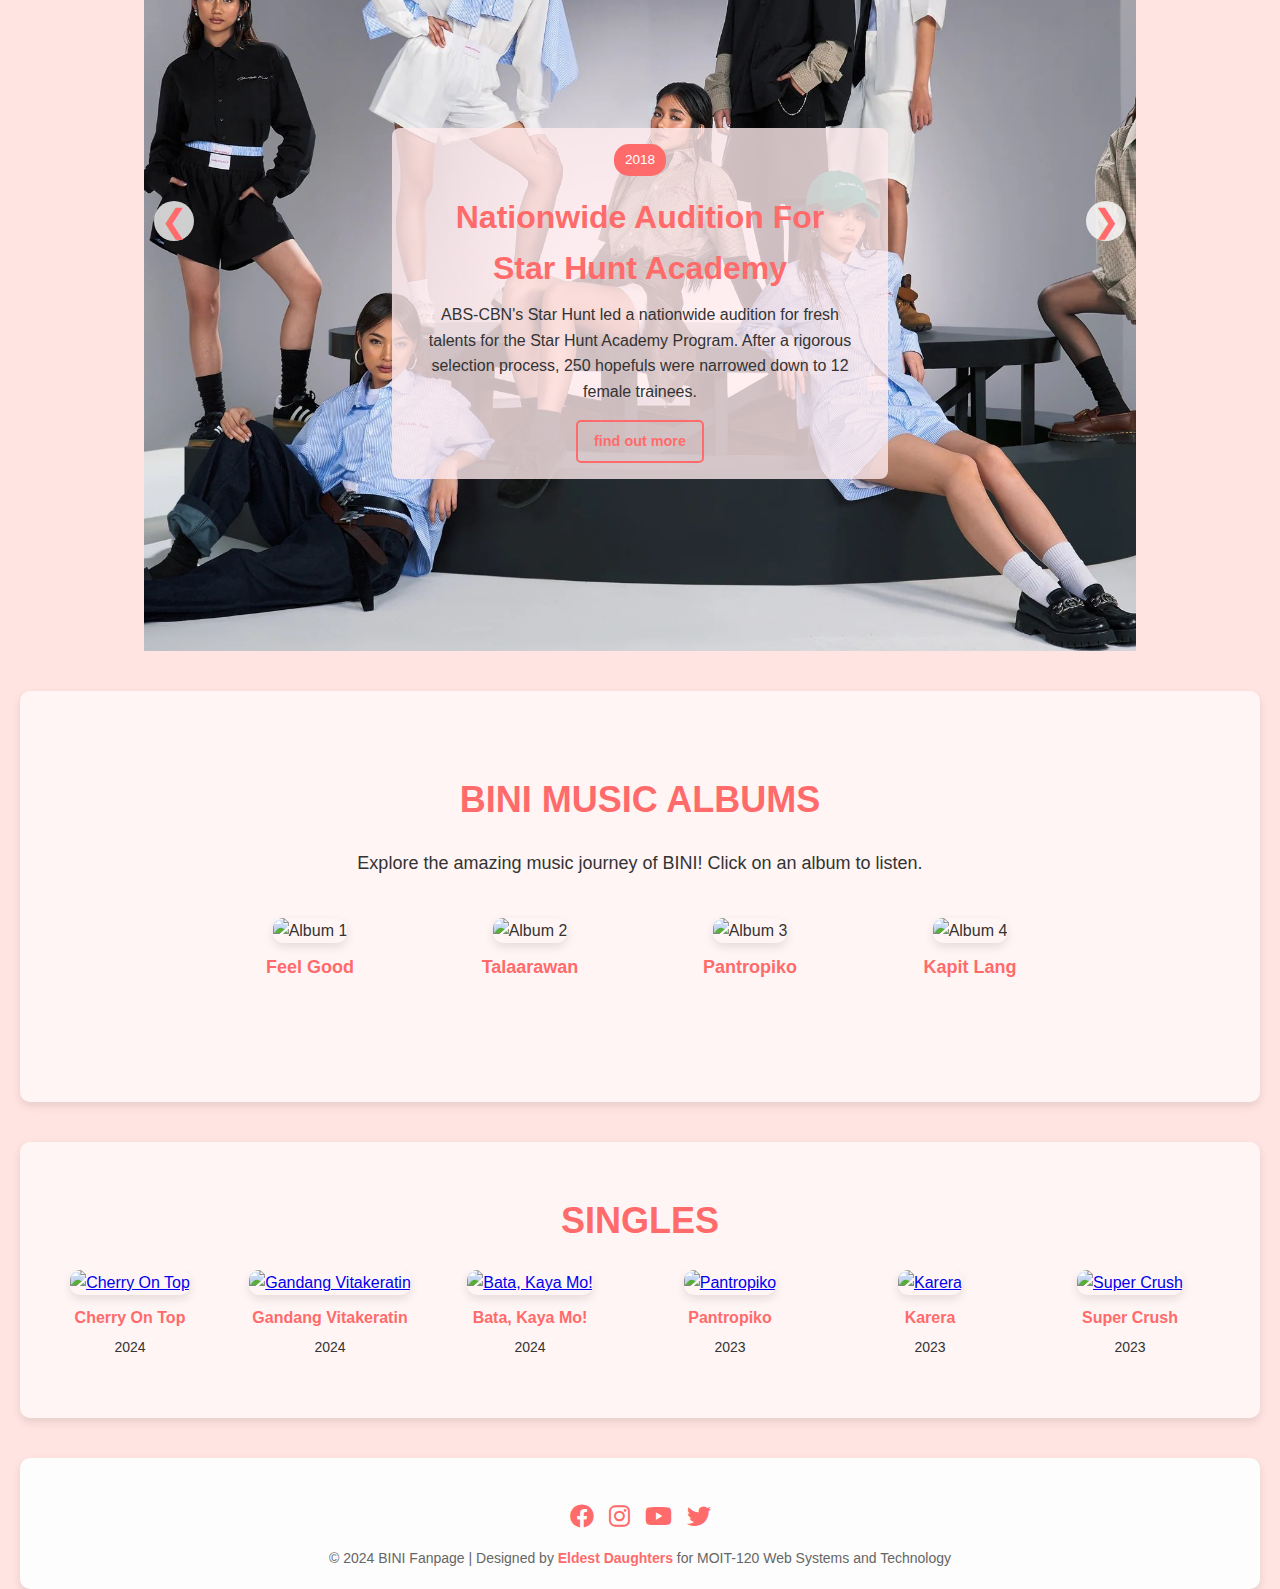
==== commit d19ddef6: "removed videos" ====
--- a/index.html
+++ b/index.html
@@ -493,86 +493,98 @@
 </section>
 
 
-<!-- Watch BINI Section -->
+<!-- Watch BINI Section 
 <section id="watch-bini" class="watch-bini">
   <h2>Watch BINI</h2>
   <div class="playlist-container">
 
-      <!-- Video 1 -->
-      <div class="playlist-item" data-src="https://youtu.be/wufUX5P2Ds8?si=4L3yxID6C3E4Akr4">
-          <img src="https://img.youtube.com/vi/wufUX5P2Ds8/hqdefault.jpg" alt="Cherry On Top Official Music Video" class="video-thumbnail">
+      
+      <div class="playlist-item">
+          <img src="https://img.youtube.com/vi/wufUX5P2Ds8/hqdefault.jpg" alt="Cherry On Top Official Music Video" class="video-thumbnail" loading="lazy" onclick="loadVideo(this)">
+          <iframe title="Cherry On Top Official Music Video" src="https://www.youtube.com/embed/wufUX5P2Ds8" frameborder="0" allow="accelerometer; autoplay; clipboard-write; encrypted-media; gyroscope; picture-in-picture" allowfullscreen loading="lazy" style="display: none;"></iframe>
           <p>Cherry On Top Official Music Video</p>
       </div>
 
-      <!-- Video 2 -->
-      <div class="playlist-item" data-src="https://youtu.be/J1Ip2sC_lss?si=EBJabiw-k9Cb2Goh">
-          <img src="https://img.youtube.com/vi/J1Ip2sC_lss/hqdefault.jpg" alt="Salamin, Salamin Official Music Video" class="video-thumbnail">
+     
+      <div class="playlist-item">
+          <img src="https://img.youtube.com/vi/J1Ip2sC_lss/hqdefault.jpg" alt="Salamin, Salamin Official Music Video" class="video-thumbnail" loading="lazy" onclick="loadVideo(this)">
+          <iframe title="Salamin, Salamin Official Music Video" src="https://www.youtube.com/embed/J1Ip2sC_lss" frameborder="0" allow="accelerometer; autoplay; clipboard-write; encrypted-media; gyroscope; picture-in-picture" allowfullscreen loading="lazy" style="display: none;"></iframe>
           <p>Salamin, Salamin Official Music Video</p>
       </div>
 
-      <!-- Video 3 -->
-      <div class="playlist-item" data-src="https://youtu.be/Zx31bB2vMns?si=l3KJrlBXlWlbE2po">
-          <img src="https://img.youtube.com/vi/Zx31bB2vMns/hqdefault.jpg" alt="Pantropiko Performance Video" class="video-thumbnail">
+      
+      <div class="playlist-item">
+          <img src="https://img.youtube.com/vi/Zx31bB2vMns/hqdefault.jpg" alt="Pantropiko Performance Video" class="video-thumbnail" loading="lazy" onclick="loadVideo(this)">
+          <iframe title="Pantropiko Performance Video" src="https://www.youtube.com/embed/Zx31bB2vMns" frameborder="0" allow="accelerometer; autoplay; clipboard-write; encrypted-media; gyroscope; picture-in-picture" allowfullscreen loading="lazy" style="display: none;"></iframe>
           <p>Pantropiko Performance Video</p>
       </div>
 
-      <!-- Video 4 -->
-      <div class="playlist-item" data-src="https://youtu.be/QNV2DmBxChQ?si=G4x4EpNRJpVPdFbX">
-          <img src="https://img.youtube.com/vi/QNV2DmBxChQ/hqdefault.jpg" alt="Karera Official Music Video" class="video-thumbnail">
+    
+      <div class="playlist-item">
+          <img src="https://img.youtube.com/vi/QNV2DmBxChQ/hqdefault.jpg" alt="Karera Official Music Video" class="video-thumbnail" loading="lazy" onclick="loadVideo(this)">
+          <iframe title="Karera Official Music Video" src="https://www.youtube.com/embed/QNV2DmBxChQ" frameborder="0" allow="accelerometer; autoplay; clipboard-write; encrypted-media; gyroscope; picture-in-picture" allowfullscreen loading="lazy" style="display: none;"></iframe>
           <p>Karera Official Music Video</p>
       </div>
 
-      <!-- Video 5 -->
-      <div class="playlist-item" data-src="https://youtu.be/OGBS-8IsPJ0?si=4Ek5MTaMlPoaXWHr">
-          <img src="https://img.youtube.com/vi/OGBS-8IsPJ0/hqdefault.jpg" alt="Strings Official Music Video" class="video-thumbnail">
+      
+      <div class="playlist-item">
+          <img src="https://img.youtube.com/vi/OGBS-8IsPJ0/hqdefault.jpg" alt="Strings Official Music Video" class="video-thumbnail" loading="lazy" onclick="loadVideo(this)">
+          <iframe title="Strings Official Music Video" src="https://www.youtube.com/embed/OGBS-8IsPJ0" frameborder="0" allow="accelerometer; autoplay; clipboard-write; encrypted-media; gyroscope; picture-in-picture" allowfullscreen loading="lazy" style="display: none;"></iframe>
           <p>Strings Official Music Video</p>
       </div>
 
-      <!-- Video 6 -->
-      <div class="playlist-item" data-src="https://youtu.be/UMogVGvhs7U?si=nazsfU5dBwDyuOs3">
-          <img src="https://img.youtube.com/vi/UMogVGvhs7U/hqdefault.jpg" alt="I Feel Good Official Music Video" class="video-thumbnail">
+      
+      <div class="playlist-item">
+          <img src="https://img.youtube.com/vi/UMogVGvhs7U/hqdefault.jpg" alt="I Feel Good Official Music Video" class="video-thumbnail" loading="lazy" onclick="loadVideo(this)">
+          <iframe title="I Feel Good Official Music Video" src="https://www.youtube.com/embed/UMogVGvhs7U" frameborder="0" allow="accelerometer; autoplay; clipboard-write; encrypted-media; gyroscope; picture-in-picture" allowfullscreen loading="lazy" style="display: none;"></iframe>
           <p>I Feel Good Official Music Video</p>
       </div>
 
-      <!-- Video 7 -->
-      <div class="playlist-item" data-src="https://youtu.be/KyndoXN4_ns?si=8Bra4LflH22lR0FA">
-          <img src="https://img.youtube.com/vi/KyndoXN4_ns/hqdefault.jpg" alt="Lagi Official Music Video" class="video-thumbnail">
+      
+      <div class="playlist-item">
+          <img src="https://img.youtube.com/vi/KyndoXN4_ns/hqdefault.jpg" alt="Lagi Official Music Video" class="video-thumbnail" loading="lazy" onclick="loadVideo(this)">
+          <iframe title="Lagi Official Music Video" src="https://www.youtube.com/embed/KyndoXN4_ns" frameborder="0" allow="accelerometer; autoplay; clipboard-write; encrypted-media; gyroscope; picture-in-picture" allowfullscreen loading="lazy" style="display: none;"></iframe>
           <p>Lagi Official Music Video</p>
       </div>
 
-      <!-- Video 8 -->
-      <div class="playlist-item" data-src="https://youtu.be/wJ6GCeSR4ss?si=nswOH7VDTUNtpSVl">
-          <img src="https://img.youtube.com/vi/wJ6GCeSR4ss/hqdefault.jpg" alt="Na Na Na Official Music Video" class="video-thumbnail">
+    
+      <div class="playlist-item">
+          <img src="https://img.youtube.com/vi/wJ6GCeSR4ss/hqdefault.jpg" alt="Na Na Na Official Music Video" class="video-thumbnail" loading="lazy" onclick="loadVideo(this)">
+          <iframe title="Na Na Na Official Music Video" src="https://www.youtube.com/embed/wJ6GCeSR4ss" frameborder="0" allow="accelerometer; autoplay; clipboard-write; encrypted-media; gyroscope; picture-in-picture" allowfullscreen loading="lazy" style="display: none;"></iframe>
           <p>Na Na Na Official Music Video</p>
       </div>
 
-      <!-- Video 9 -->
-      <div class="playlist-item" data-src="https://youtu.be/beaF9FnJ1IA?si=dErdqMUh2k3d5AtC">
-          <img src="https://img.youtube.com/vi/beaF9FnJ1IA/hqdefault.jpg" alt="Golden Arrow Official Music Video" class="video-thumbnail">
+    
+      <div class="playlist-item">
+          <img src="https://img.youtube.com/vi/beaF9FnJ1IA/hqdefault.jpg" alt="Golden Arrow Official Music Video" class="video-thumbnail" loading="lazy" onclick="loadVideo(this)">
+          <iframe title="Golden Arrow Official Music Video" src="https://www.youtube.com/embed/beaF9FnJ1IA" frameborder="0" allow="accelerometer; autoplay; clipboard-write; encrypted-media; gyroscope; picture-in-picture" allowfullscreen loading="lazy" style="display: none;"></iframe>
           <p>Golden Arrow Official Music Video</p>
       </div>
 
-      <!-- Video 10 -->
-      <div class="playlist-item" data-src="https://youtu.be/vBshRG9UqyM?si=7g_J78XjhXMdt24a">
-          <img src="https://img.youtube.com/vi/vBshRG9UqyM/hqdefault.jpg" alt="Kapit Lang Official Music Video" class="video-thumbnail">
+      
+      <div class="playlist-item">
+          <img src="https://img.youtube.com/vi/vBshRG9UqyM/hqdefault.jpg" alt="Kapit Lang Official Music Video" class="video-thumbnail" loading="lazy" onclick="loadVideo(this)">
+          <iframe title="Kapit Lang Official Music Video" src="https://www.youtube.com/embed/vBshRG9UqyM" frameborder="0" allow="accelerometer; autoplay; clipboard-write; encrypted-media; gyroscope; picture-in-picture" allowfullscreen loading="lazy" style="display: none;"></iframe>
           <p>Kapit Lang Official Music Video</p>
       </div>
 
-      <!-- Video 11 -->
-      <div class="playlist-item" data-src="https://youtu.be/cUMH4XhQTGI?si=JgDqv2GjaEIpef3E">
-          <img src="https://img.youtube.com/vi/cUMH4XhQTGI/hqdefault.jpg" alt="Born To Win Official Music Video" class="video-thumbnail">
+     
+      <div class="playlist-item">
+          <img src="https://img.youtube.com/vi/cUMH4XhQTGI/hqdefault.jpg" alt="Born To Win Official Music Video" class="video-thumbnail" loading="lazy" onclick="loadVideo(this)">
+          <iframe title="Born To Win Official Music Video" src="https://www.youtube.com/embed/cUMH4XhQTGI" frameborder="0" allow="accelerometer; autoplay; clipboard-write; encrypted-media; gyroscope; picture-in-picture" allowfullscreen loading="lazy" style="display: none;"></iframe>
           <p>Born To Win Official Music Video</p>
       </div>
 
-      <!-- Video 12 -->
-      <div class="playlist-item" data-src="https://youtu.be/eZfeW9WDwmA?si=6oWBipRrrgA_CWi3">
-          <img src="https://img.youtube.com/vi/eZfeW9WDwmA/hqdefault.jpg" alt="Da Coconut Nut Official Music Video" class="video-thumbnail">
+      
+      <div class="playlist-item">
+          <img src="https://img.youtube.com/vi/eZfeW9WDwmA/hqdefault.jpg" alt="Da Coconut Nut Official Music Video" class="video-thumbnail" loading="lazy" onclick="loadVideo(this)">
+          <iframe title="Da Coconut Nut Official Music Video" src="https://www.youtube.com/embed/eZfeW9WDwmA" frameborder="0" allow="accelerometer; autoplay; clipboard-write; encrypted-media; gyroscope; picture-in-picture" allowfullscreen loading="lazy" style="display: none;"></iframe>
           <p>Da Coconut Nut Official Music Video</p>
       </div>
 
   </div>
 </section>
-
+-->
 
 <!-- Footer Section -->
 <footer>
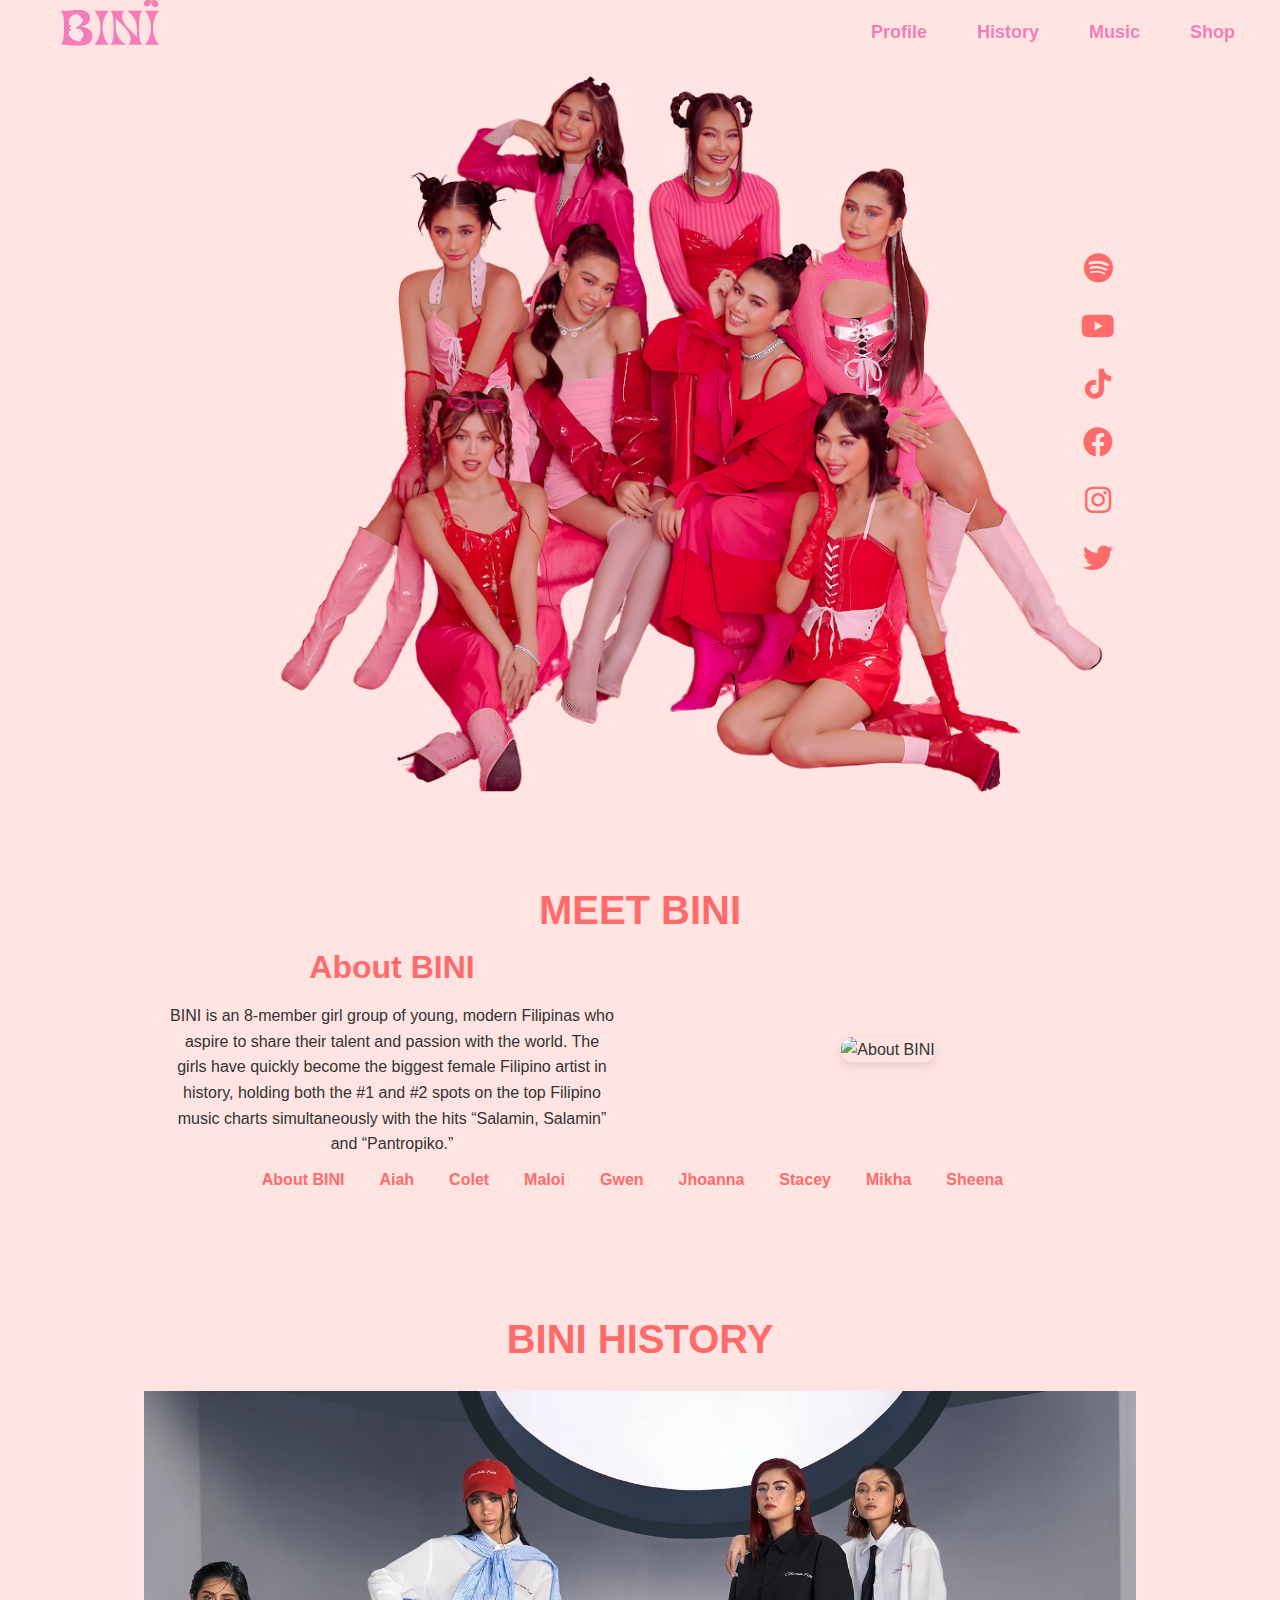
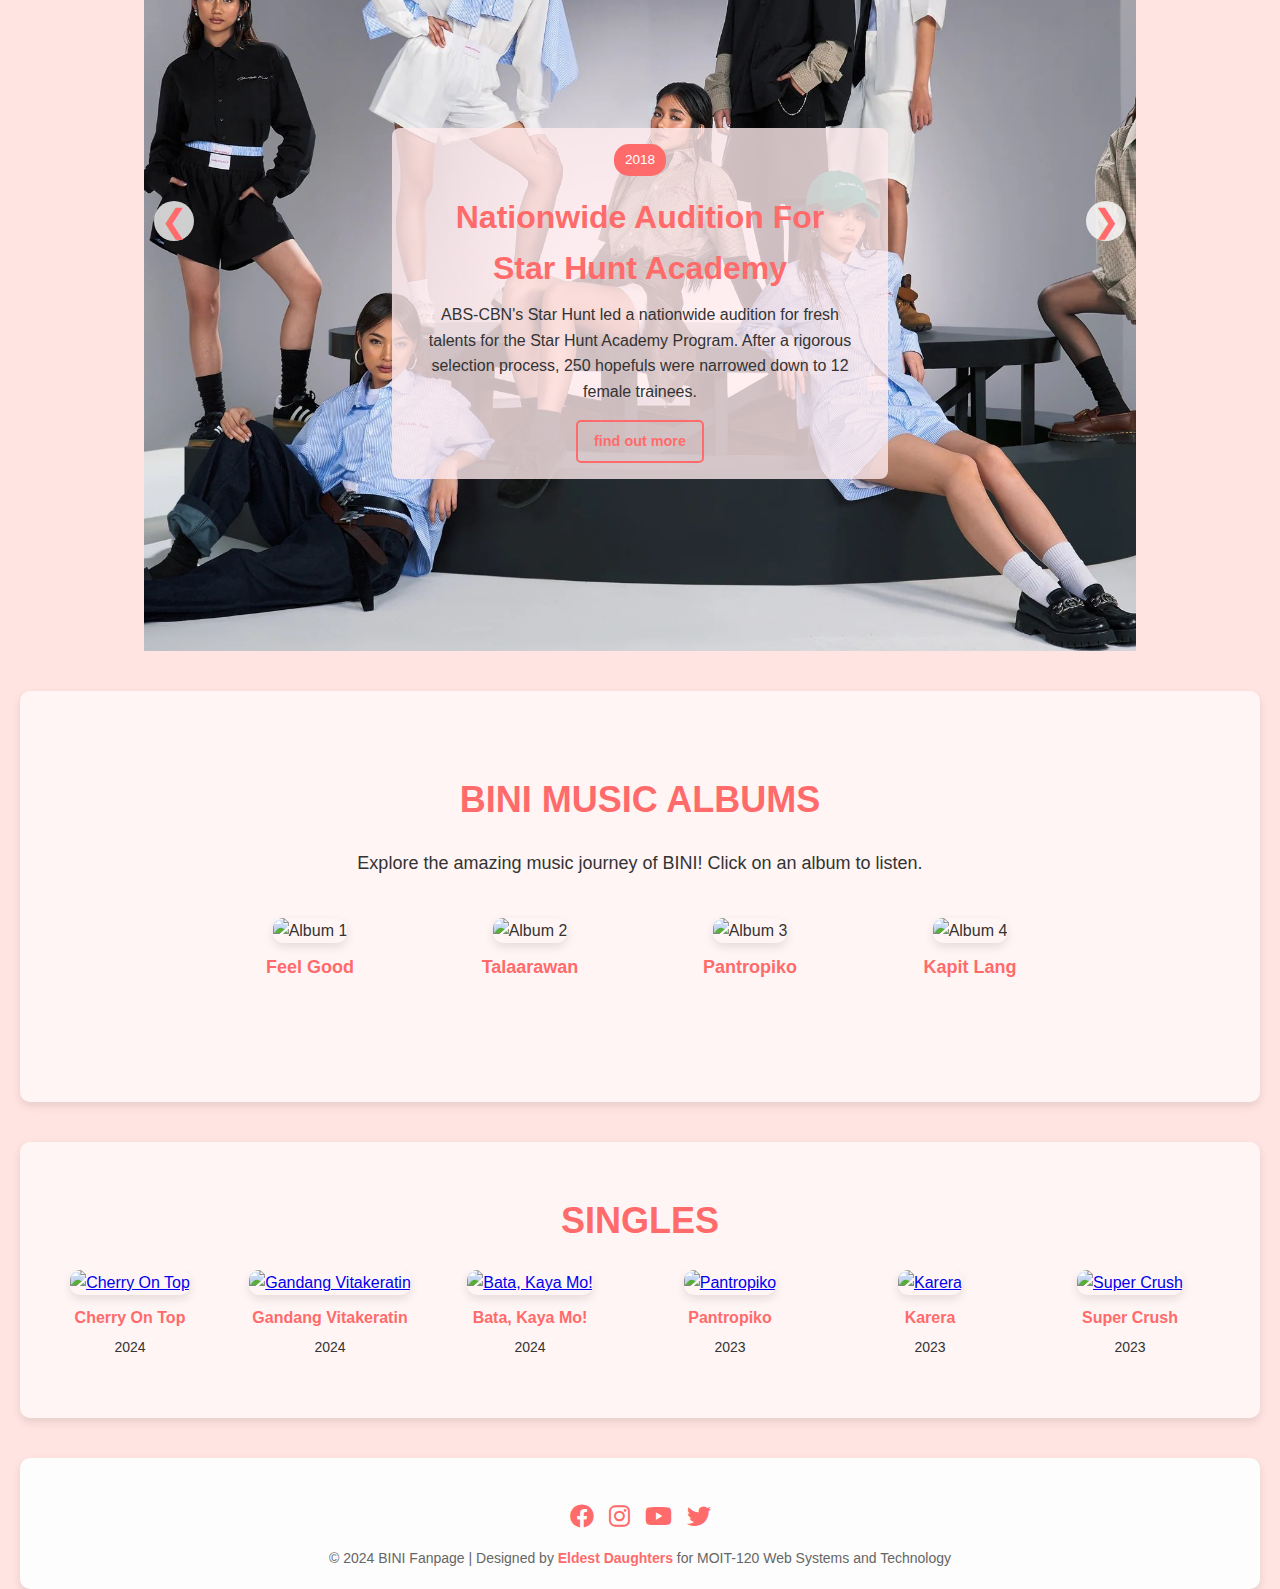
==== commit abd691c3: "eyy" ====
--- a/index.html
+++ b/index.html
@@ -42,9 +42,9 @@
                         <li class="nav-item">
                             <a class="nav-link" href="#music">Music</a>
                         </li>
-                        <li class="nav-item">
+                        <!--<li class="nav-item">
                             <a class="nav-link" href="#watch-bini">Videos</a>
-                        </li>
+                        </li> -->
                         <li class="nav-item">
                             <a class="nav-link" href="https://store.abs-cbn.com/" target="_blank">Shop</a>
                         </li>
